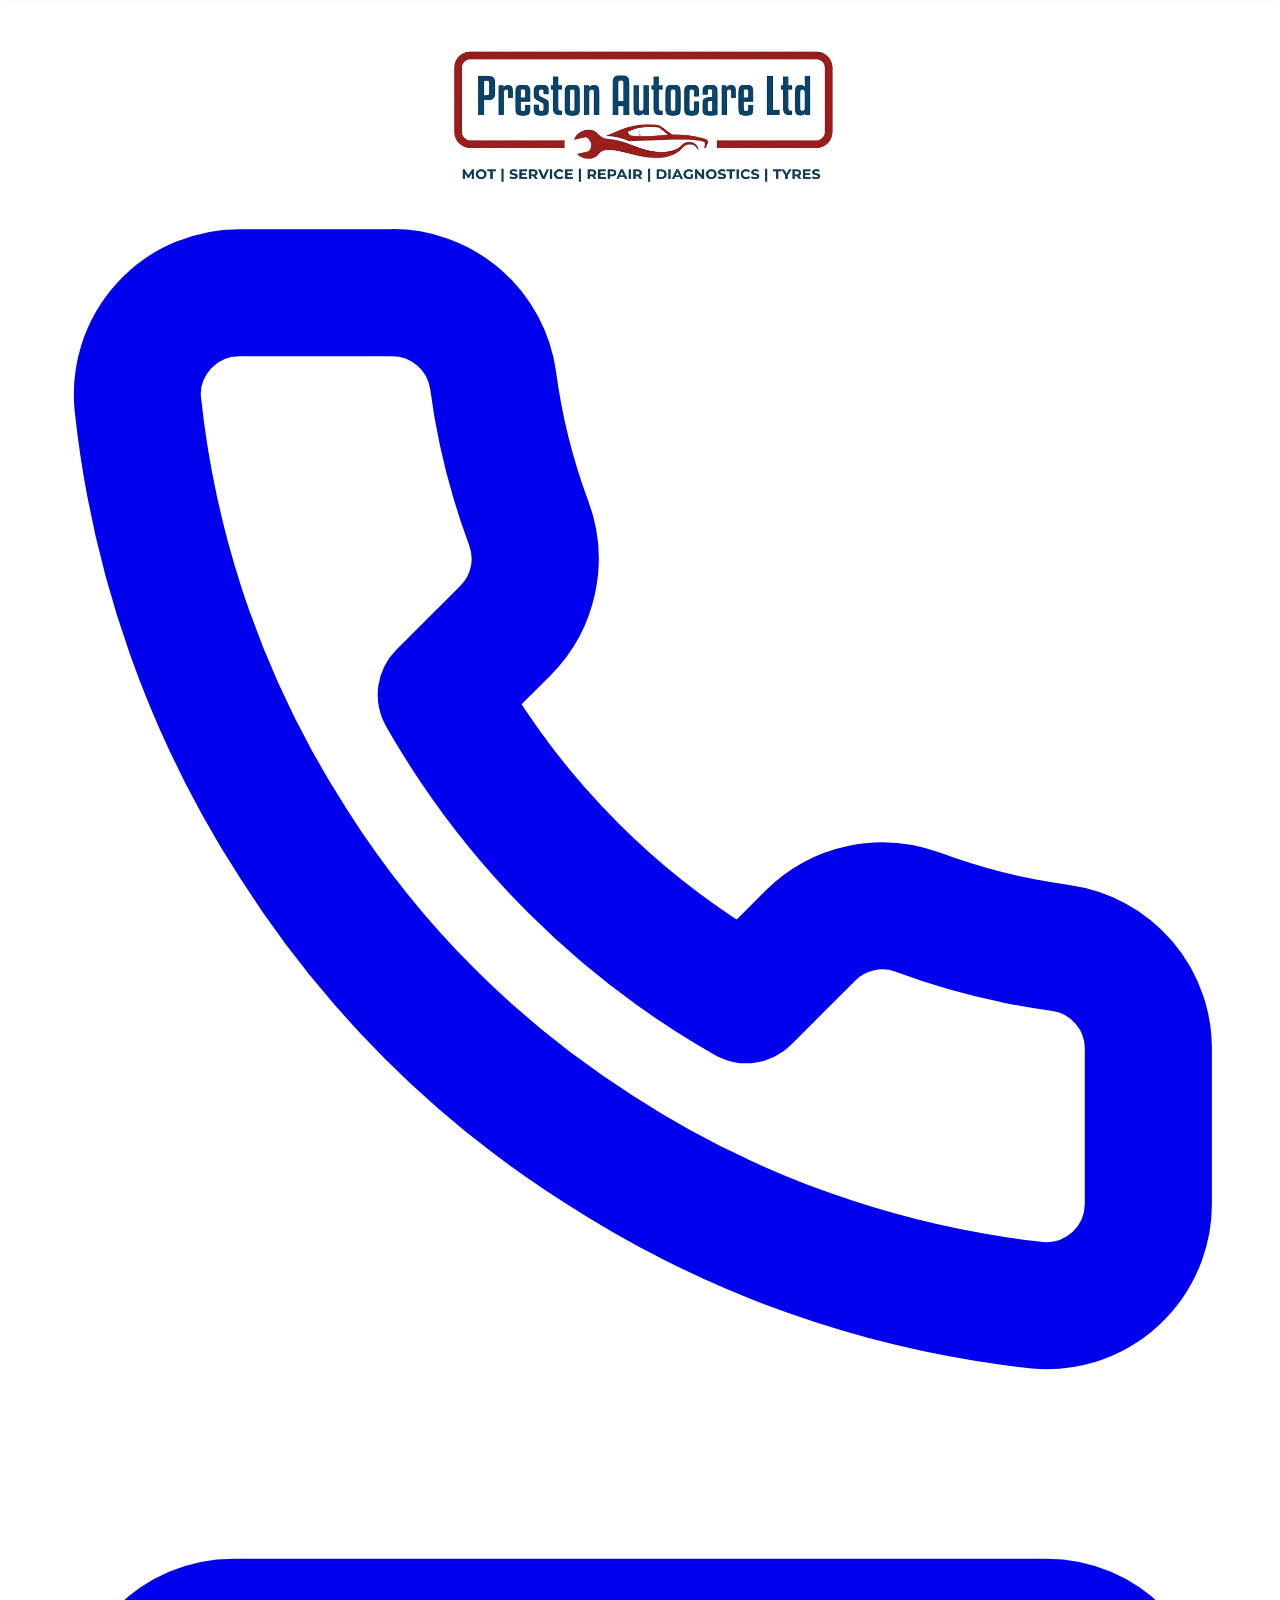
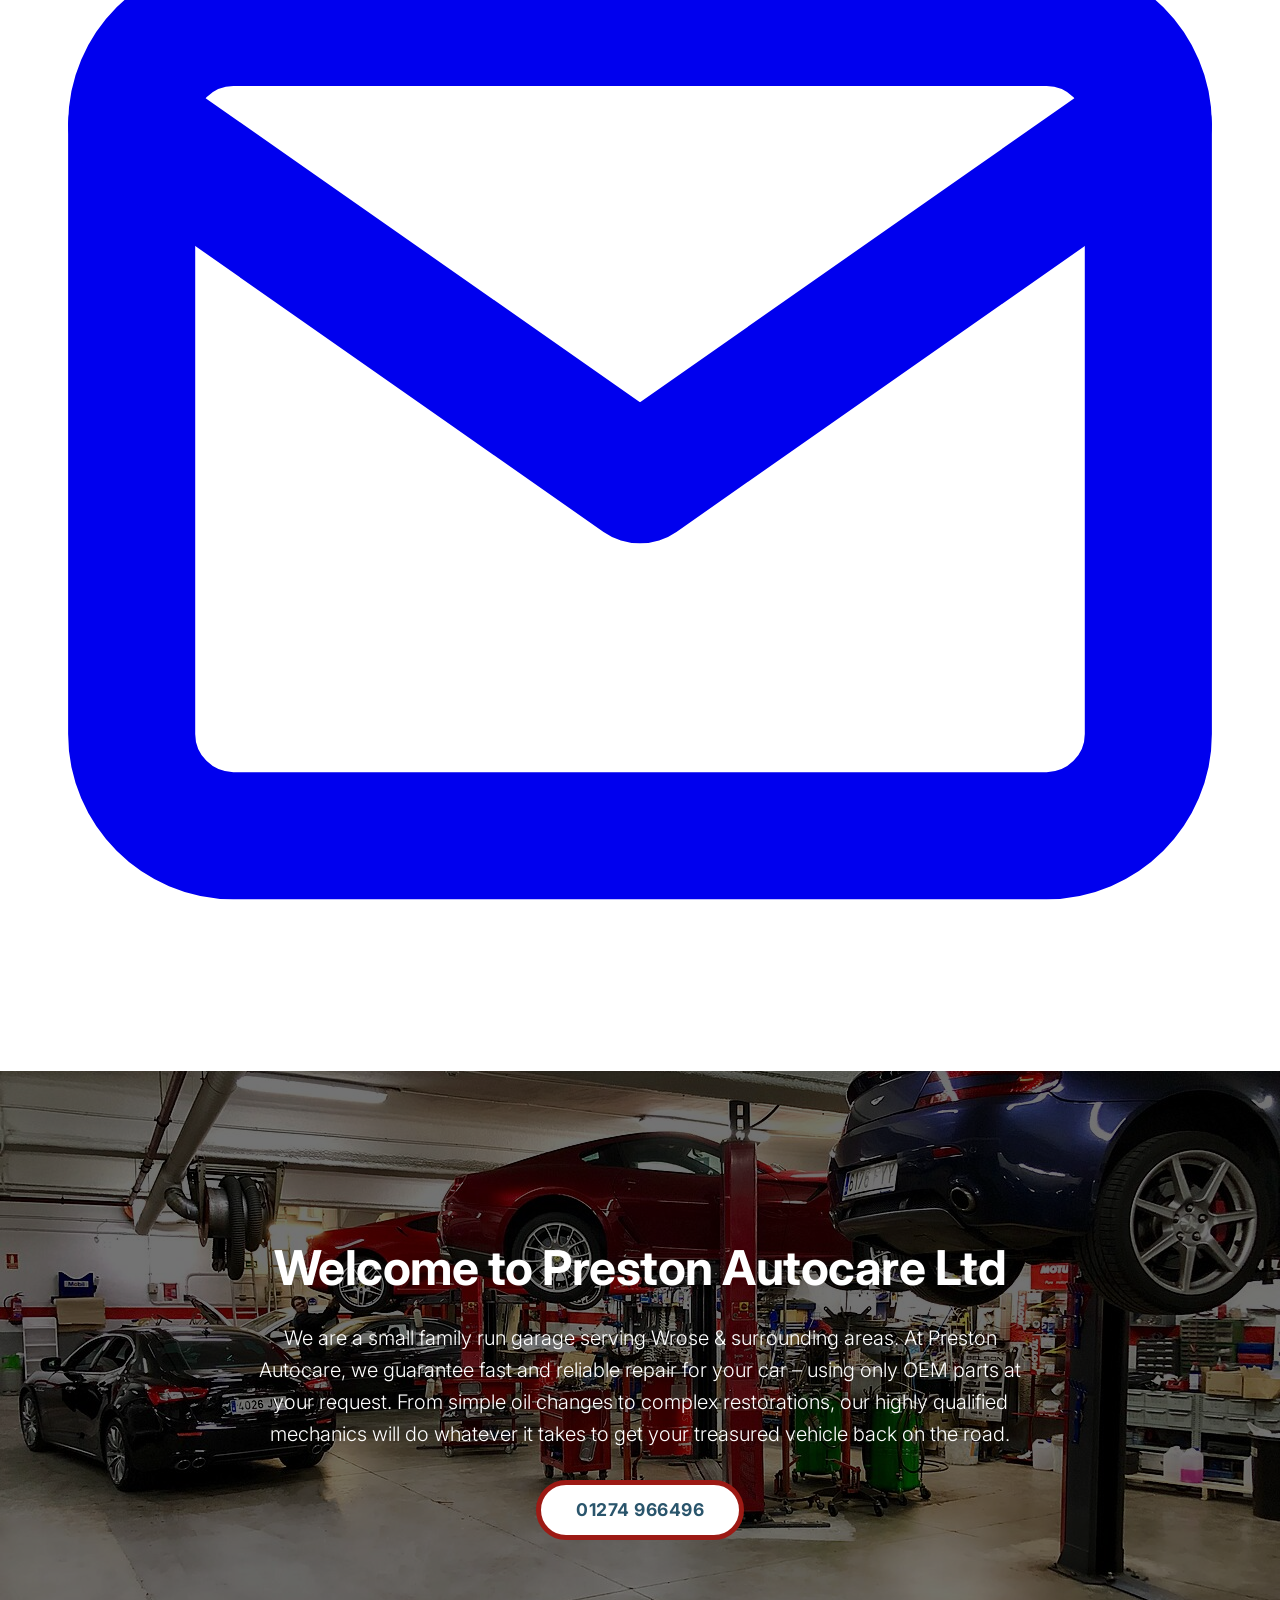
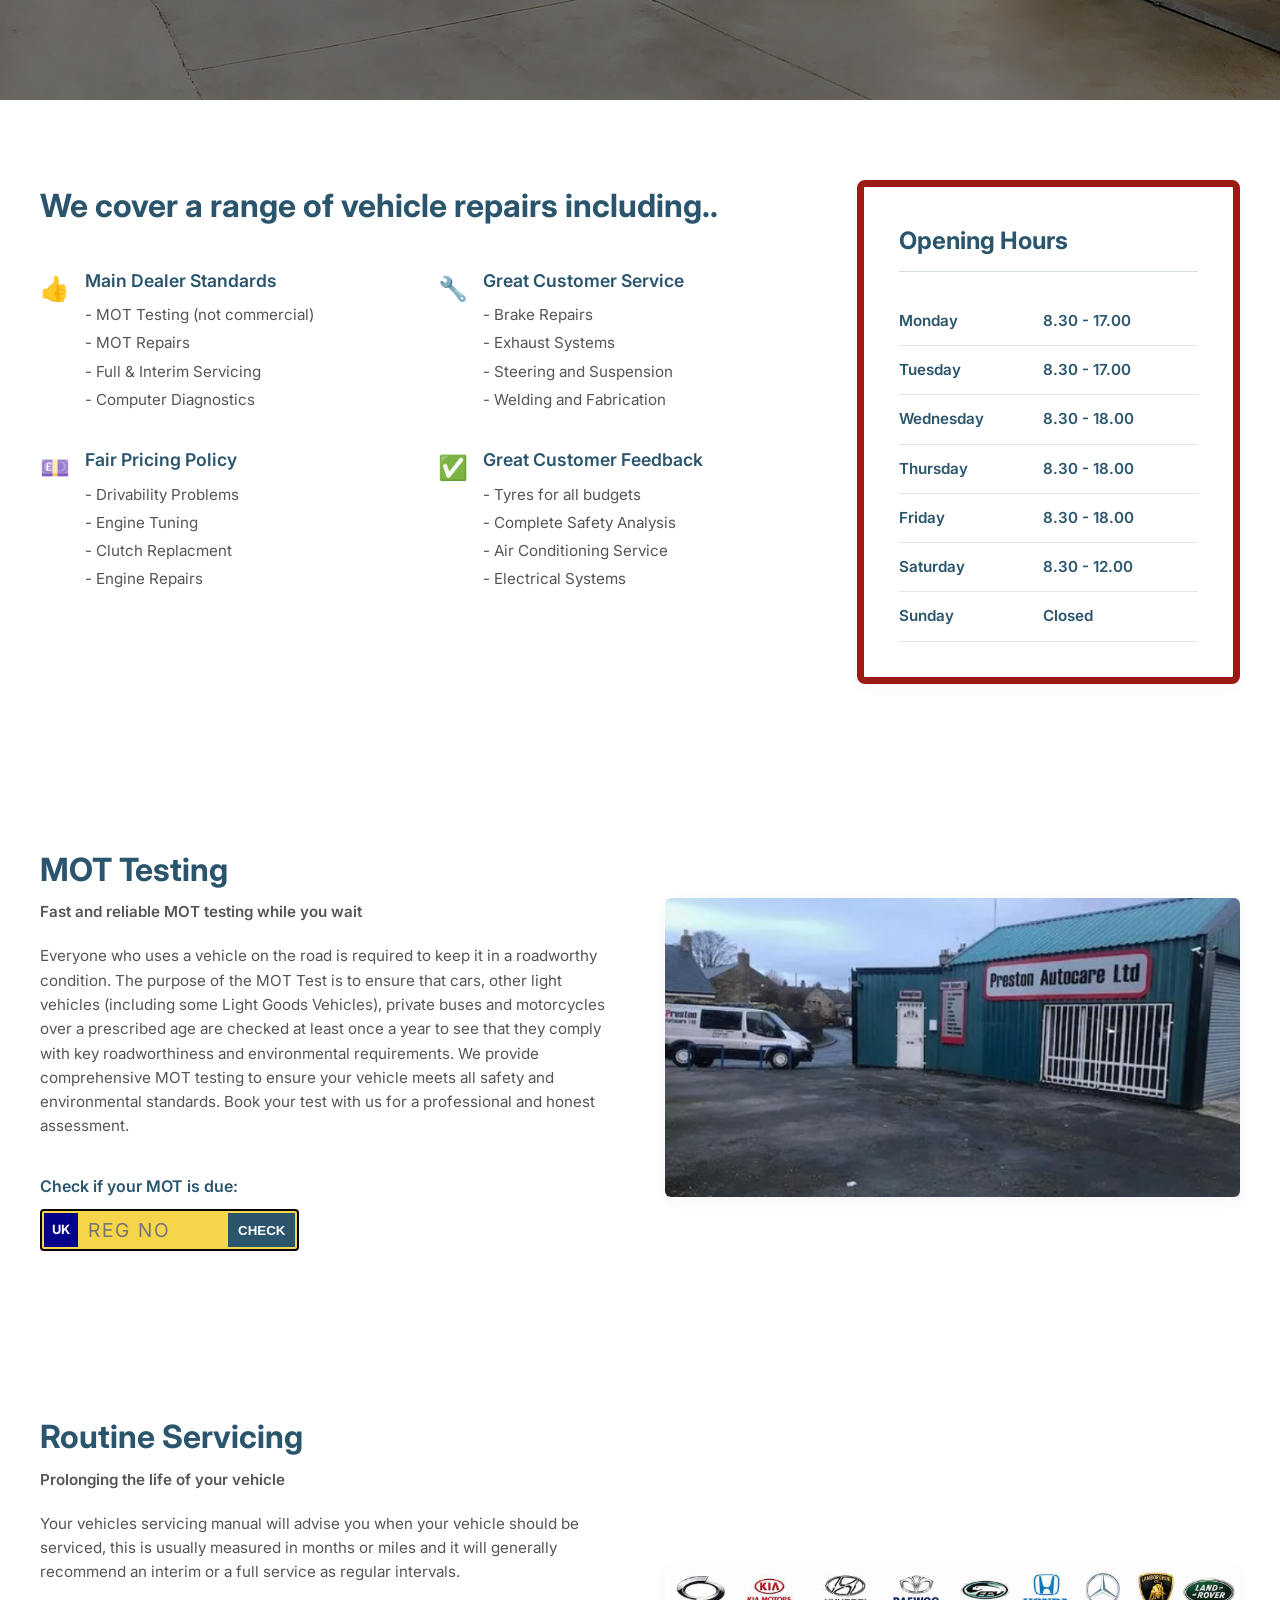
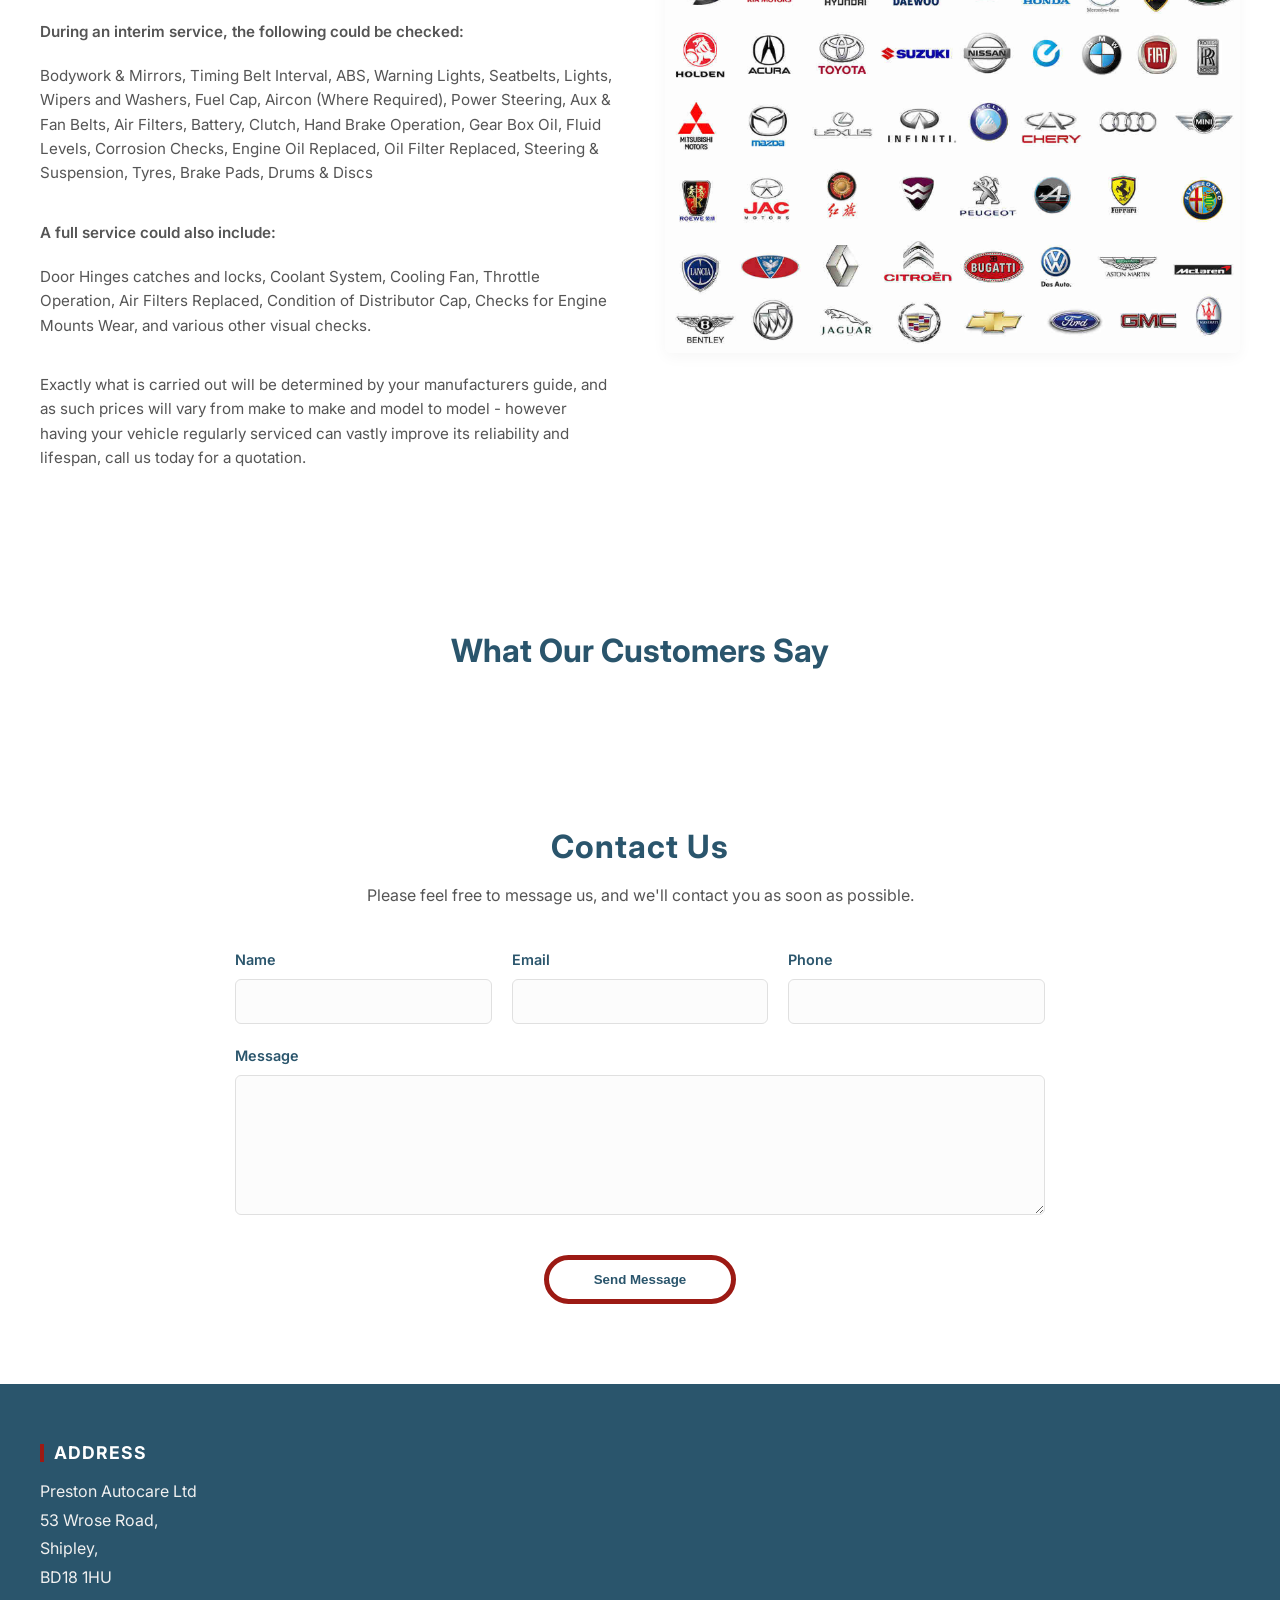
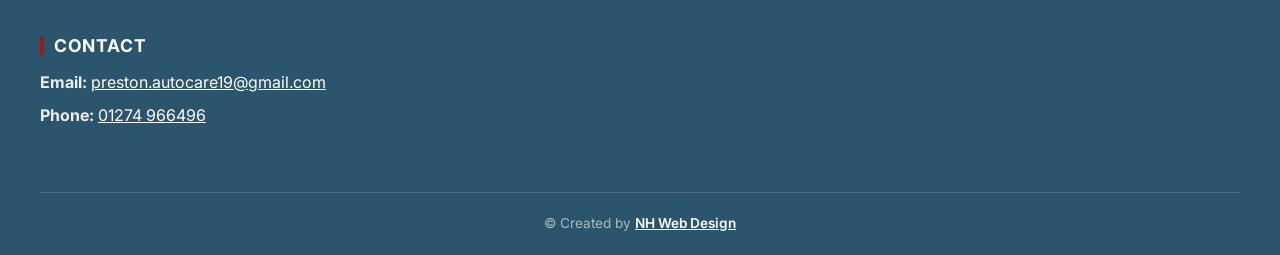
==== index.html @ 9fed7ce9 "Update index.html" ====
<!DOCTYPE html>
<html lang="en">
<head>
    <meta charset="UTF-8">
    <meta name="viewport" content="width=device-width, initial-scale=1.0">
    <title>Preston Autocare Ltd</title>
    <link rel="stylesheet" href="css/style.css">
    <!-- Google Fonts for elegant typography -->
    <link rel="preconnect" href="https://fonts.googleapis.com">
    <link rel="preconnect" href="https://fonts.gstatic.com" crossorigin>
    <link href="https://fonts.googleapis.com/css2?family=Inter:wght@300;400;600;700&display=swap" rel="stylesheet">
    <link rel="icon" type="image/png" href="images/favicon.png">
    <script src="https://challenges.cloudflare.com/turnstile/v0/api.js" async defer></script>
</head>
<body>

    <header class="site-header">
        <div class="header-container">
            <div class="logo">
                <img src="images/logo.png" alt="Preston Autocare">
            </div>
        </div>
        <div class="header-contact-boxes">
    <a href="tel:01274966496" class="contact-box" title="Call Preston Autocare">
        <svg viewBox="0 0 24 24" fill="none" stroke="currentColor" stroke-width="2.5" stroke-linecap="round" stroke-linejoin="round">
            <path d="M22 16.92v3a2 2 0 0 1-2.18 2 19.79 19.79 0 0 1-8.63-3.07 19.5 19.5 0 0 1-6-6 19.79 19.79 0 0 1-3.07-8.67A2 2 0 0 1 4.11 2h3a2 2 0 0 1 2 1.72 12.84 12.84 0 0 0 .7 2.81 2 2 0 0 1-.45 2.11L8.09 9.91a16 16 0 0 0 6 6l1.27-1.27a2 2 0 0 1 2.11-.45 12.84 12.84 0 0 0 2.81.7A2 2 0 0 1 22 16.92z"/>
        </svg>
    </a>

    <a href="mailto:preston.autocare19@gmail.com" class="contact-box" title="Email Preston Autocare">
        <svg viewBox="0 0 24 24" fill="none" stroke="currentColor" stroke-width="2.5" stroke-linecap="round" stroke-linejoin="round">
            <path d="M4 4h16c1.1 0 2 .9 2 2v12c0 1.1-.9 2-2 2H4c-1.1 0-2-.9-2-2V6c0-1.1.9-2 2-2z"/>
            <polyline points="22,6 12,13 2,6"/>
        </svg>
    </a>
</div>
    </header>

    <!-- Hero Section -->
    <section class="hero">
        <div class="hero-overlay"></div>
        <div class="hero-content">
            <h1>Welcome to Preston Autocare Ltd</h1>
            <p class="hero-subtext">We are a small family run garage serving Wrose & surrounding areas.
At Preston Autocare, we guarantee fast and reliable repair for your car – using only OEM parts at your request. From simple oil changes to complex restorations, our highly qualified mechanics will do whatever it takes to get your treasured vehicle back on the road.</p>
            <a href="tel:01274966496" class="btn-primary hero-phone-btn">
            <span class="phone-icon-red">📞</span> 01274 966496
        </a>
        </div>
    </section>

    <!-- Features & Opening Hours Section -->
    <section class="info-section">
        <div class="info-container">
            <div class="services-overview">
                <h2>We cover a range of vehicle repairs including..</h2>
                <br>
                <div class="services-grid">
                    <div class="service-item">
                        <div class="service-icon">👍</div>
                        <div class="service-text">
                            <h3>Main Dealer Standards</h3>
                            <ul>
                                <li>- MOT Testing (not commercial)</li>
                                <li>- MOT Repairs</li>
                                <li>- Full & Interim Servicing</li>
                                <li>- Computer Diagnostics</li> 
                            </ul>
                        </div>
                    </div>
                    <div class="service-item">
                        <div class="service-icon">🔧</div>
                        <div class="service-text">
                            <h3>Great Customer Service</h3>
                            <ul>
                                <li>- Brake Repairs</li>
                                <li>- Exhaust Systems</li>
                                <li>- Steering and Suspension</li>
                                <li>- Welding and Fabrication</li>
                            </ul>
                        </div>
                    </div>
                    <div class="service-item">
                        <div class="service-icon">💷</div>
                        <div class="service-text">
                            <h3>Fair Pricing Policy</h3>
                            <ul>
                                <li>- Drivability Problems</li>
                                <li>- Engine Tuning</li>
                                <li>- Clutch Replacment</li>
                                <li>- Engine Repairs</li>
                            </ul>
                        </div>
                    </div>
                    <div class="service-item">
                        <div class="service-icon">✅</div>
                        <div class="service-text">
                            <h3>Great Customer Feedback</h3>
                            <ul>
                                <li>- Tyres for all budgets</li>
                                <li>- Complete Safety Analysis</li>
                                <li>- Air Conditioning Service</li>
                                <li>- Electrical Systems</li>
                            </ul>
                        </div>
                    </div>
                </div>
            </div>

            <!-- Opening Hours -->
            <div class="hours-box">
                <h3>Opening Hours</h3>
                <table class="hours-table">
                    <tr><td>Monday</td><td class="text-right">8.30 - 17.00</td></tr>
                    <tr><td>Tuesday</td><td class="text-right">8.30 - 17.00</td></tr>
                    <tr><td>Wednesday</td><td class="text-right">8.30 - 18.00</td></tr>
                    <tr><td>Thursday</td><td class="text-right">8.30 - 18.00</td></tr>
                    <tr><td>Friday</td><td class="text-right">8.30 - 18.00</td></tr>
                    <tr><td>Saturday</td><td class="text-right">8.30 - 12.00</td></tr>
                    <tr><td>Sunday</td><td class="text-right">Closed</td></tr>
                </table>
            </div>
        </div>
    </section>

    <!-- MOT Section -->
    <section class="mot-section">
        <div class="mot-container">
            <div class="text-blocks">
                <div class="block">
                    <h2>MOT Testing</h2>
                    <p class="sub-headline">Fast and reliable MOT testing while you wait</p>
                    <p>Everyone who uses a vehicle on the road is required to keep it in a roadworthy condition. The purpose of the MOT Test is to ensure that cars, other light vehicles (including some Light Goods Vehicles), private buses and motorcycles over a prescribed age are checked at least once a year to see that they comply with key roadworthiness and environmental requirements. We provide comprehensive MOT testing to ensure your vehicle meets all safety and environmental standards. Book your test with us for a professional and honest assessment.</p>
                </div>
                
                <div class="mot-checker-container">
                    <label for="reg-input">Check if your MOT is due:</label>
                    <form id="mot-form" onsubmit="redirectToMOT(event)">
                        <div class="number-plate">
                            <div class="plate-blue-strip">UK</div>
                            <input type="text" id="reg-input" placeholder="REG NO" required maxlength="8">
                            <button type="submit">CHECK</button>
                        </div>
                    </form>
                </div>
            </div>

            <div class="single-image-showcase">
                <img src="images/garage.png" alt="Preston Autocare garage">
            </div>
        </div>
    </section>

    <!-- Servicing Section -->
    <section class="servicing-section">
        <div class="servicing-container">
            <div class="text-blocks">
                <div class="block">
                    <h2>Routine Servicing</h2>
                    <p class="sub-headline">Prolonging the life of your vehicle</p>
                    <p>Your vehicles servicing manual will advise you when your vehicle should be serviced, this is usually measured in months or miles and it will generally recommend an interim or a full service as regular intervals.</p>
                </div>
                
                <div class="block">
                    <p class="sub-headline">During an interim service, the following could be checked:</p>
                    <p>Bodywork & Mirrors, Timing Belt Interval, ABS, Warning Lights, Seatbelts, Lights, Wipers and Washers, Fuel Cap, Aircon (Where Required), Power Steering, Aux & Fan Belts, Air Filters, Battery, Clutch, Hand Brake Operation, Gear Box Oil, Fluid Levels, Corrosion Checks, Engine Oil Replaced, Oil Filter Replaced, Steering & Suspension, Tyres, Brake Pads, Drums & Discs</p>
                </div>

                <div class="block">
                    <p class="sub-headline">A full service could also include:</p>
                    <p>Door Hinges catches and locks, Coolant System, Cooling Fan, Throttle Operation, Air Filters Replaced, Condition of Distributor Cap, Checks for Engine Mounts Wear, and various other visual checks.</p>
                </div>

                <div class="block">
                    <p>Exactly what is carried out will be determined by your manufacturers guide, and as such prices will vary from make to make and model to model - however having your vehicle regularly serviced can vastly improve its reliability and lifespan, call us today for a quotation.</p>
                </div>
            </div>
            
            <div class="single-image-showcase">
                <img src="images/cars.png" alt="Car makes">
            </div>
        </div>
    </section>

    <!-- Reviews Section -->
<section id="reviews" class="reviews-section" style="padding: 40px 20px; text-align: center;">
        <h2>What Our Customers Say</h2>
        <script src="https://elfsightcdn.com/platform.js" async></script>
        <div class="elfsight-app-08f56f54-3ddc-4a04-b96a-5ed05c0e384d" data-elfsight-app-lazy></div>
    </section>
    
    <!-- Contact Form Section -->
    <section id="contact" class="contact-section">
        <h2>Contact Us</h2>
        <p>Please feel free to message us, and we'll contact you as soon as possible.</p>
        
        <form class="contact-form" action="https://formspree.io/f/mwvjkolw" method="POST">
            <div class="form-row">
                <div class="input-group">
                    <label for="name">Name</label>
                    <input type="text" id="name" name="name" required>
                </div>
                <div class="input-group">
                    <label for="email">Email</label>
                    <input type="email" id="email" name="email" required>
                </div>
                <div class="input-group">
                    <label for="phone">Phone</label>
                    <input type="tel" id="phone" name="phone">
                </div>
            </div>
            <div class="form-row large-row">
                <div class="input-group full-width">
                    <label for="message">Message</label>
                    <textarea id="message" name="message" rows="6" required></textarea>
                </div>
            </div>

            <div class="cf-turnstile" data-sitekey="0x4AAAAAADeX585-1G8GepCL" style="margin-bottom: 20px; display: flex; justify-content: center;"></div>

            <button type="submit" class="btn-submit">Send Message</button>
        </form>
    </section>

    <!-- Footer & Map Section -->
    <footer class="site-footer">
        <div class="footer-container">
            <div class="footer-info">
                <h3>Address</h3>
                <address>
                    Preston Autocare Ltd<br>
                    53 Wrose Road,<br>
                    Shipley,<br>
                    BD18 1HU
                </address>

                <h3>Contact</h3>
                <p><strong>Email:</strong> <a href="mailto:preston.autocare19@gmail.com">preston.autocare19@gmail.com</a></p>
                <p><strong>Phone:</strong> <a href="tel:01274966496">01274 966496</a></p>
            </div>
            
            <div class="footer-map">
                <iframe src="https://www.google.com/maps/embed?pb=!1m18!1m12!1m3!1d2354.7773077687752!2d-1.7614621230088934!3d53.82903743849754!2m3!1f0!2f0!3f0!3m2!1i1024!2i768!4f13.1!3m3!1m2!1s0x487be3f46eeab083%3A0xdb24892dcdbbcc7c!2spreston%20autocare%20ltd!5e0!3m2!1sen!2suk!4v1780491046645!5m2!1sen!2suk" width="100%" height="300" style="border:0;" allowfullscreen="" loading="lazy" referrerpolicy="no-referrer-when-downgrade"></iframe>
            </div>
        </div>
        <div class="footer-bottom">
        <p>&copy; Created by <a href="https://www.nhwebdesign.co.uk/" target="_blank" rel="noopener">NH Web Design</a></p>
        </div>
    </footer>
    <script>
    function redirectToMOT(event) {
        event.preventDefault();
        var reg = document.getElementById('reg-input').value.replace(/\s+/g, '').toLowerCase();
        var url = 'https://www.check-mot.service.gov.uk/results?registration=' + encodeURIComponent(reg) + '&checkRecalls=true';
        window.open(url, '_blank');
    }
    </script>
</body>
</html>
---- css/style.css ----
/* --- Global Resets & Variables --- */
:root {
    --primary-color: #2A556C; /* Replaced orange with custom tone */
    --text-dark: #2A556C;
    --text-muted: #555555;
    --bg-light: #f9f9f9;
    --font-stack: 'Inter', sans-serif;
}

* {
    box-sizing: border-box;
    margin: 0;
    padding: 0;
}

html {
    scroll-behavior: smooth;
}

body {
    font-family: var(--font-stack);
    color: var(--text-dark);
    line-height: 1.6;
    background-color: #ffffff;
}

/* --- Header --- */
.site-header {
    background: #ffffff;
    padding: 25px 30px;
    box-shadow: 0 2px 10px rgba(0,0,0,0.05);
    position: sticky;
    top: 1px;
    z-index: 1000;
}

.header-container {
    max-width: 1200px;
    margin: 0 auto;
    display: flex;
    flex-direction: column;  /* Stack items vertically */
    align-items: center;      /* Center the items horizontally */
    gap: 0;                   
}

.logo img {
    height: 165px;            /* Scaled 3x larger from the original 55px */
    width: auto;
    display: block;
    margin: 0 auto;           
}

.phone-btn {
    background-color: #333333;
    color: #ffffff;
    text-decoration: none;
    padding: 10px 22px;
    border-radius: 25px;
    font-weight: 600;
    font-size: 0.95rem;
    transition: background 0.3s ease;
}

.phone-btn:hover {
    background-color: var(--primary-color);
}

/* --- Hero Section --- */
.hero {
    position: relative;
    background: url('../images/background.png') no-repeat center center/cover;
    height: 70vh;
    min-height: 450px;
    display: flex;
    align-items: center;
    justify-content: center;
    color: #ffffff;
    text-align: center;
    padding: 20px;
}

.hero-overlay {
    position: absolute;
    top: 0;
    left: 0;
    width: 100%;
    height: 100%;
    background: rgba(0, 0, 0, 0.55);
}

.hero-content {
    position: relative;
    z-index: 1;
    max-width: 800px;
}

.hero-content h1 {
    font-size: 3rem;
    font-weight: 700;
    margin-bottom: 15px;
    letter-spacing: -0.5px;
}

.hero-subtext {
    font-size: 1.25rem;
    margin-bottom: 30px;
    font-weight: 300;
}

.btn-primary {
    background-color: var(--primary-color);
    color: #ffffff;
    text-decoration: none;
    padding: 14px 35px;
    font-weight: 600;
    border-radius: 30px;
    display: inline-block;
    transition: transform 0.2s ease, background 0.3s ease;
}

.btn-primary:hover {
    transform: translateY(-2px);
    filter: brightness(1.1);
}

/* --- Hero Phone Button Styles --- */
.btn-primary.hero-phone-btn {
    background-color: #ffffff;       
    color: var(--primary-color);     
    border: 5px solid #9C1A14;       
    padding: 11px 35px;              
    font-size: 1.1rem;               
    font-weight: 700;                
    letter-spacing: 0.5px;
    display: inline-flex;
    align-items: center;
    justify-content: center;         /* 👈 CHANGED: Keeps text perfectly centered now that icon is gone */
    transition: all 0.3s ease;       
}

.btn-primary.hero-phone-btn:hover {
    background-color: #9C1A14;       
    color: #ffffff;                  
    transform: translateY(-2px);     
}

.phone-icon-red {
    display: none;                   /* 👈 CHANGED: Removes the phone icon from view entirely */
}

/* --- Info & Opening Hours Section --- */
.info-section {
    padding: 80px 20px;
    background-color: #ffffff;
}

.info-container {
    max-width: 1200px;
    margin: 0 auto;
    display: grid;
    grid-template-columns: 2fr 1fr;
    gap: 50px;
}

.services-overview h2 {
    font-size: 2rem;
    margin-bottom: 10px;
}

.section-desc {
    color: var(--text-muted);
    margin-bottom: 40px;
}

.services-grid {
    display: grid;
    grid-template-columns: 1fr 1fr;
    gap: 30px;
}

.service-item {
    display: flex;
    gap: 15px;
}

.service-icon {
    font-size: 1.5rem;
    color: var(--primary-color);
    margin-top: 3px;
}

.service-text h3 {
    font-size: 1.1rem;
    margin-bottom: 8px;
    font-weight: 600;
}

.service-text ul {
    list-style: none;
    color: var(--text-muted);
    font-size: 0.95rem;
}

.service-text li {
    margin-bottom: 4px;
}

/* --- Hours Box Customizations --- */
.hours-box {
    background-color: #ffffff;      
    color: var(--primary-color);    
    border: 7px solid #9C1A14;      
    padding: 35px;
    border-radius: 8px;
    height: fit-content;
    box-shadow: 0 4px 12px rgba(0,0,0,0.03); 
    font-weight: 600; 
}

.hours-box h3 {
    font-size: 1.5rem;
    margin-bottom: 25px;
    border-bottom: 1px solid rgba(42, 85, 108, 0.2); 
    padding-bottom: 10px;
    color: var(--primary-color);    
}

.hours-table {
    width: 100%;
    border-collapse: collapse;
}

.hours-table td {
    padding: 12px 0;
    border-bottom: 1px solid rgba(42, 85, 108, 0.15); 
    font-size: 0.95rem;
}

/* --- MOT Section --- */
.mot-section {
    padding: 80px 20px;
    background-color: #ffffff;
}

.mot-section h2 {
    font-size: 2rem;
    font-weight: 700;
    margin-bottom: 5px;
    color: var(--text-dark);
}

.mot-container {
    max-width: 1200px;
    margin: 0 auto;
    display: grid;
    grid-template-columns: 1fr 1fr;
    gap: 50px;
    align-items: center;
}

/* --- Gallery & Values Section --- */
.gallery-text-section {
    padding: 80px 20px;
    background-color: #ffffff; 
}

.gallery-text-container {
    max-width: 1200px;
    margin: 0 auto;
    display: grid;
    grid-template-columns: 1fr 1fr;
    gap: 50px;
    align-items: center;
}

.text-blocks .block {
    margin-bottom: 35px;
}

.text-blocks h3 {
    font-size: 1.2rem;
    margin-bottom: 10px;
    font-weight: 600;
}

.text-blocks p {
    color: var(--text-muted);
    font-size: 0.95rem;
}

/* --- Routine Servicing Section --- */
.servicing-section {
    padding: 80px 20px;
    background-color: #ffffff; 
}

.servicing-container {
    max-width: 1200px;
    margin: 0 auto;
    display: grid;
    grid-template-columns: 1fr 1fr;
    gap: 50px;
    align-items: center;
}

.servicing-section h2 {
    font-size: 2rem;
    font-weight: 700;
    margin-bottom: 5px;
    color: var(--text-dark);
}

.sub-headline {
    font-size: 1.2rem;
    font-weight: 600;
    color: var(--primary-color); 
    margin-bottom: 20px;
}

.single-image-showcase img {
    width: 100%;
    height: auto;
    object-fit: cover;
    border-radius: 6px; 
    display: block;
    box-shadow: 0 4px 15px rgba(0,0,0,0.04); 
}

/* --- Reviews Section Title --- */
.reviews-section h2 {
    color: var(--primary-color);    
    font-size: 2rem;                
    margin-bottom: 25px;            
    font-weight: 700;               
}

/* --- Contact Section --- */
.contact-section {
    padding: 80px 20px;
    text-align: center;
    max-width: 850px;
    margin: 0 auto;
}

.contact-section h2 {
    font-size: 2rem;
    margin-bottom: 10px;
    letter-spacing: 1px;
}

.contact-section p {
    color: var(--text-muted);
    margin-bottom: 40px;
}

.contact-form {
    text-align: left;
}

.form-row {
    display: flex;
    gap: 20px;
    margin-bottom: 20px;
}

.input-group {
    flex: 1;
    display: flex;
    flex-direction: column;
}

.input-group label {
    font-size: 0.9rem;
    font-weight: 600;
    margin-bottom: 8px;
}

.input-group input,
.input-group textarea {
    width: 100%;
    padding: 12px;
    border: 1px solid #e0e0e0;
    background-color: #fcfcfc;
    border-radius: 6px;
    font-family: var(--font-stack);
    font-size: 0.95rem;
}

.input-group input:focus,
.input-group textarea:focus {
    outline: none;
    border-color: var(--primary-color);
}

.consent-container {
    margin: 25px 0;
    text-align: center;
}

.checkbox-label {
    font-size: 0.85rem;
    color: var(--text-muted);
}

.checkbox-label a {
    color: var(--primary-color);
    text-decoration: none;
}

.btn-submit {
    display: block;
    width: fit-content;
    margin: 0 auto;
    background-color: #ffffff;       
    color: var(--primary-color);     
    border: 5px solid #9C1A14;       
    padding: 12px 45px;              
    font-weight: 700;                
    border-radius: 25px;             
    cursor: pointer;
    transition: all 0.3s ease;       
}

.btn-submit:hover {
    background-color: #9C1A14;       
    color: #ffffff;                  
}

/* --- MOT Checker Container --- */
.mot-checker-container {
    margin: 20px 0 0 0;
    text-align: left;
    max-width: 400px;
}

.mot-checker-container label {
    display: block;
    margin-bottom: 10px;
    font-weight: 600;
}

.number-plate {
    display: inline-flex;
    background-color: #f7d54b; 
    border: 2px solid #000;
    border-radius: 4px;
    overflow: hidden;
    padding: 2px;
}

.plate-blue-strip {
    background-color: #00008b;
    color: white;
    padding: 5px 8px;
    font-weight: bold;
    font-size: 0.8rem;
    display: flex;
    align-items: center;
}

.number-plate input {
    border: none;
    background: transparent;
    padding: 5px 10px;
    font-size: 1.2rem;
    text-transform: uppercase;
    font-family: var(--font-stack); 
    letter-spacing: 2px;
    width: 150px;
    outline: none;
}

.number-plate button {
    background-color: var(--primary-color);
    color: white;
    border: none;
    padding: 0 10px;
    cursor: pointer;
    font-weight: bold;
}

/* --- Footer --- */
.site-footer {
    background-color: var(--primary-color); 
    color: #ffffff;
    padding: 60px 20px 20px 20px;
}

.footer-container {
    max-width: 1200px;
    margin: 0 auto;             
    display: grid;
    grid-template-columns: 1fr 1fr; 
    gap: 40px;
    border-bottom: 1px solid rgba(255, 255, 255, 0.15);
    padding-bottom: 40px;
}

.footer-info h3 {
    font-size: 1.1rem;
    text-transform: uppercase;
    letter-spacing: 1px;
    margin-bottom: 15px;
    margin-top: 45px;                 
    color: #ffffff;                   
    border-left: 4px solid #9C1A14;   
    padding-left: 10px;               
    line-height: 1;                   
}

.footer-info h3:first-child {
    margin-top: 0;
}

.footer-info address {
    font-style: normal;
    color: #f0f0f0;             
    line-height: 1.8;
}

.footer-info p {
    color: #f0f0f0;
    margin-bottom: 8px;
}

.footer-info a {
    color: #ffffff;             
    text-decoration: underline;  
}

.footer-info a:hover {
    color: #e0e0e0;
}

.footer-map iframe {
    border-radius: 6px;
}

.footer-bottom {
    text-align: center;
    padding-top: 20px;
    color: rgba(255, 255, 255, 0.6);
    font-size: 0.85rem;
}

.footer-bottom a {
    color: #ffffff;
    text-decoration: underline;      /* 👈 CHANGED: Forces the link to remain underlined */
    font-weight: 600;
    transition: color 0.2s ease;
}

.footer-bottom a:hover {
    color: #ffffff;
    text-decoration: underline;
}

/* --- Responsive Media Queries (Cleanly Combined at the Bottom) --- */
@media (max-width: 992px) {
    .info-container,
    .gallery-text-container,
    .servicing-container,  
    .mot-container,
    .footer-container {
        grid-template-columns: 1fr; 
        gap: 40px;
    }
    
    .hero-content h1 {
        font-size: 2.3rem;
    }
}

@media (max-width: 600px) {
    .header-container {
        flex-direction: column;
        gap: 15px;
    }

    .logo img {
        height: 110px;        
    }
    
    .services-grid {
        grid-template-columns: 1fr;
    }
    
    .form-row {
        flex-direction: column;
        gap: 15px;
    }
    
    .hero-content h1 {
        font-size: 1.8rem;
    }

    .contact-form {
        padding: 20px;          
    }
}
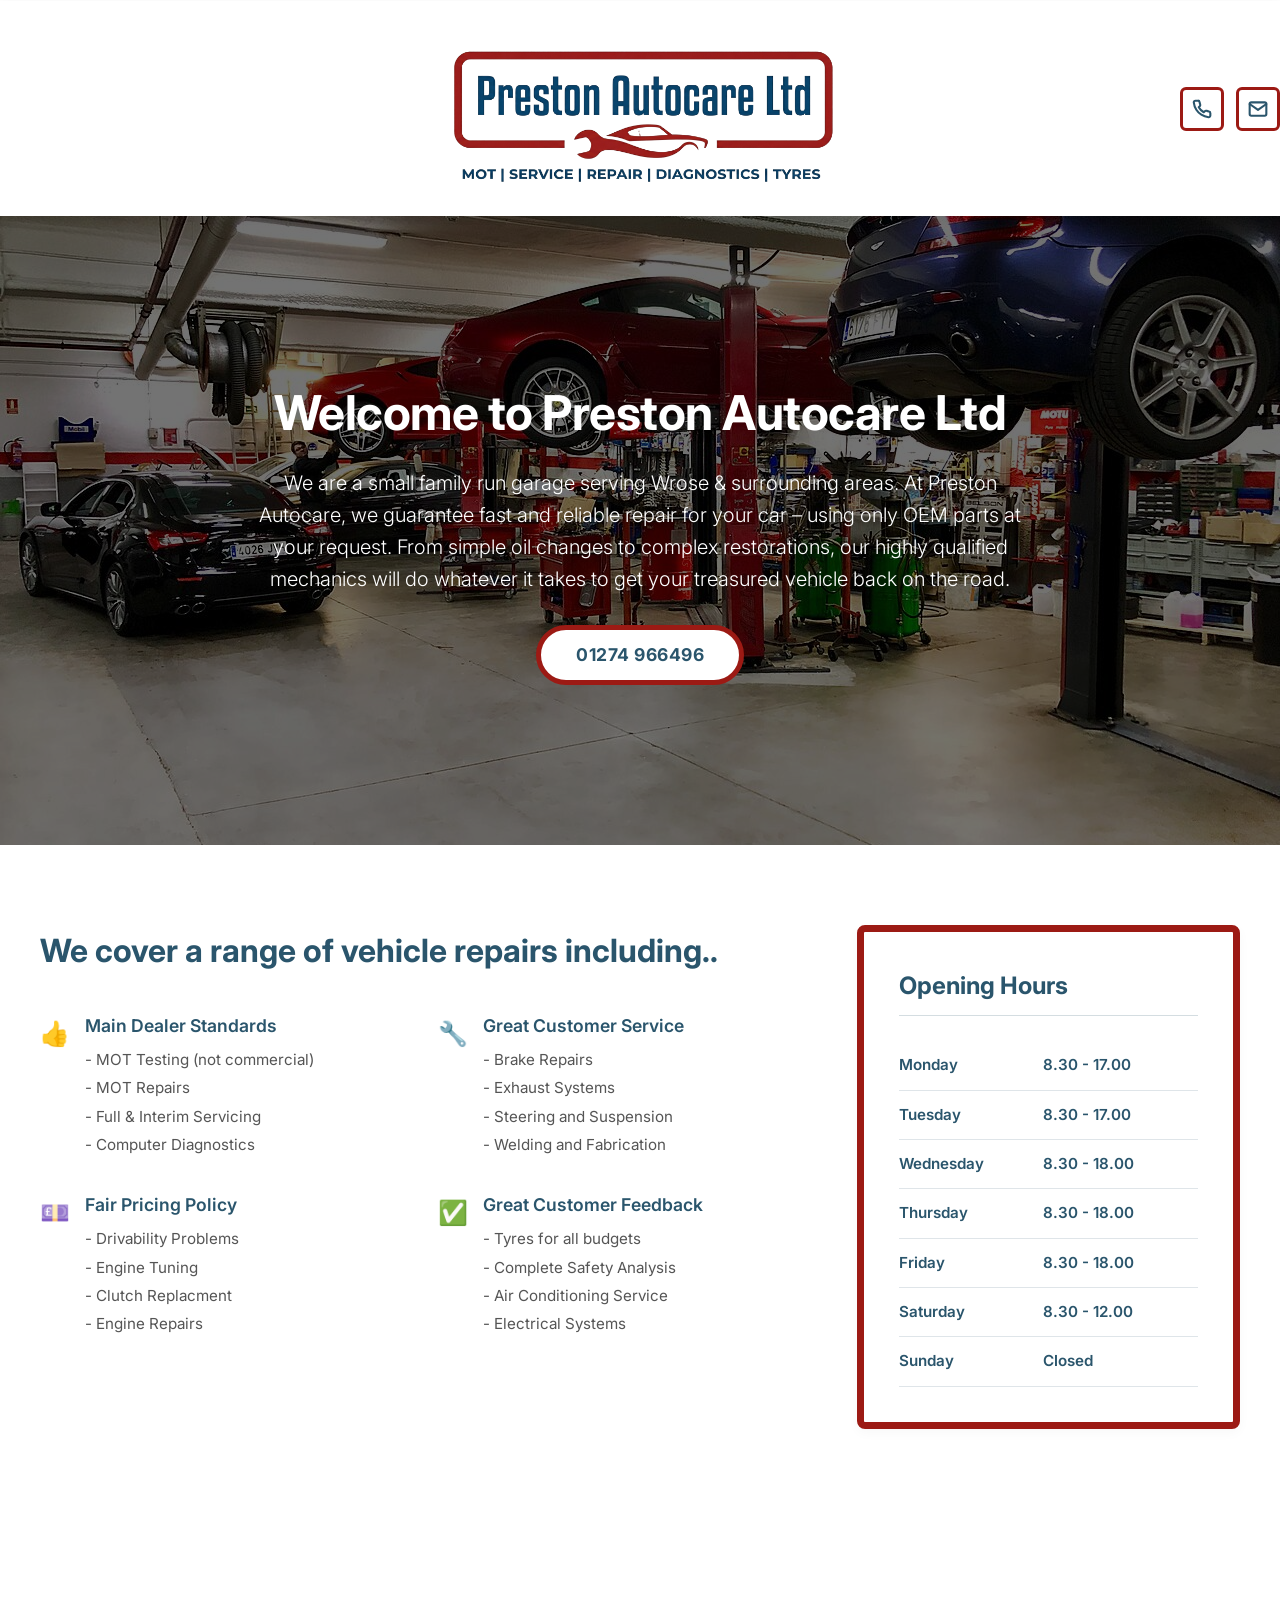
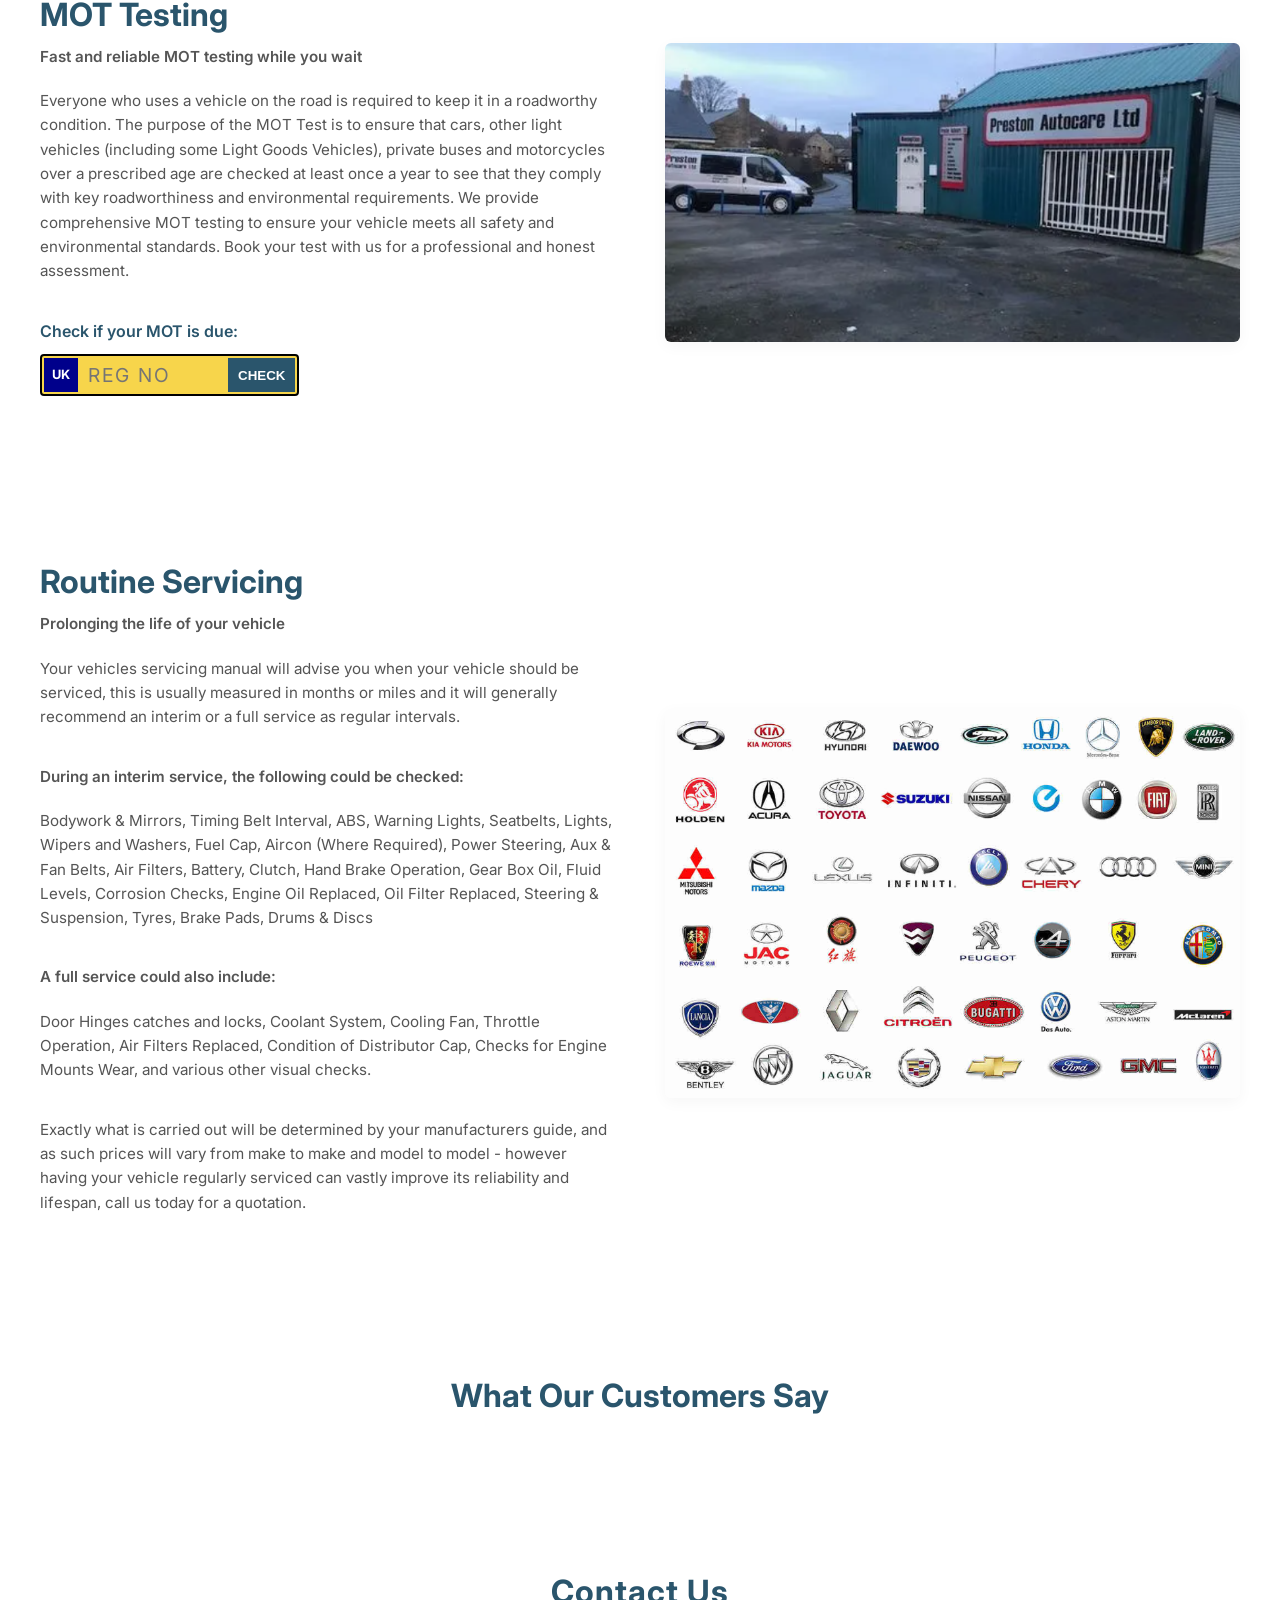
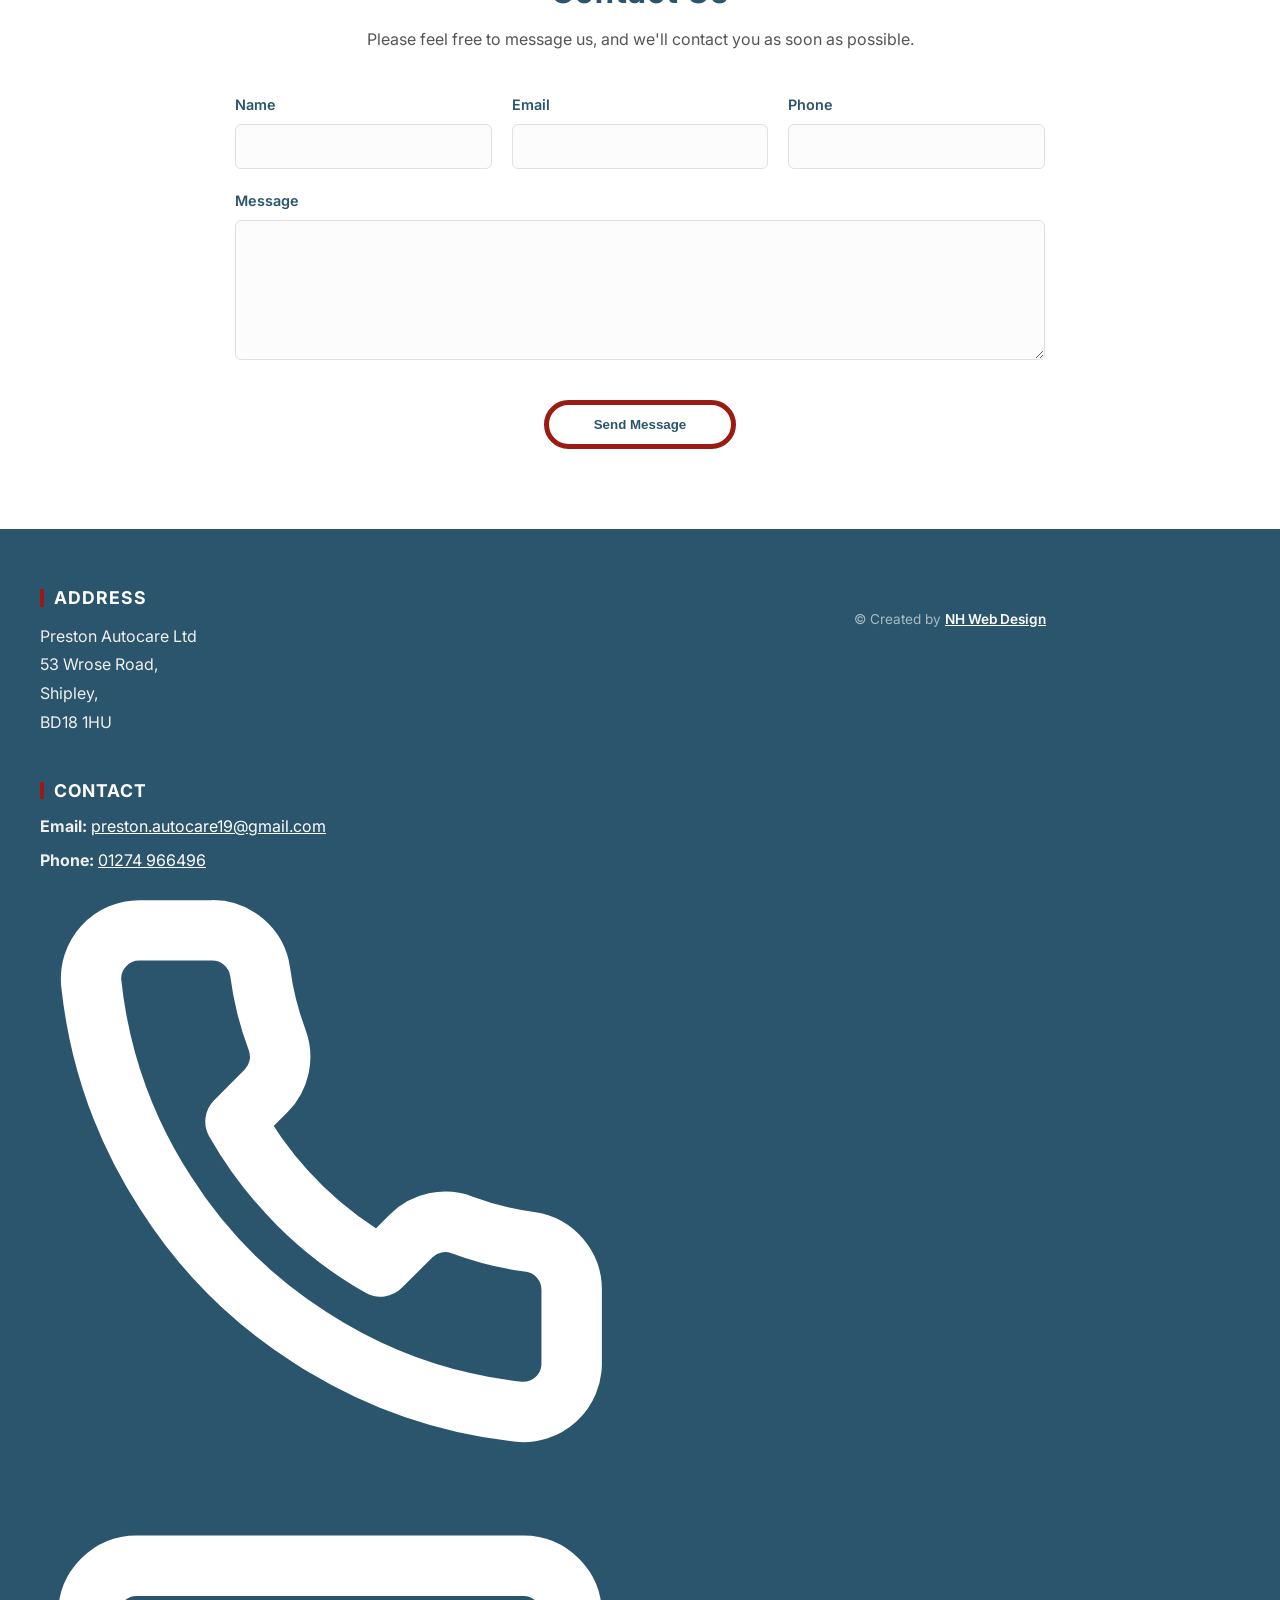
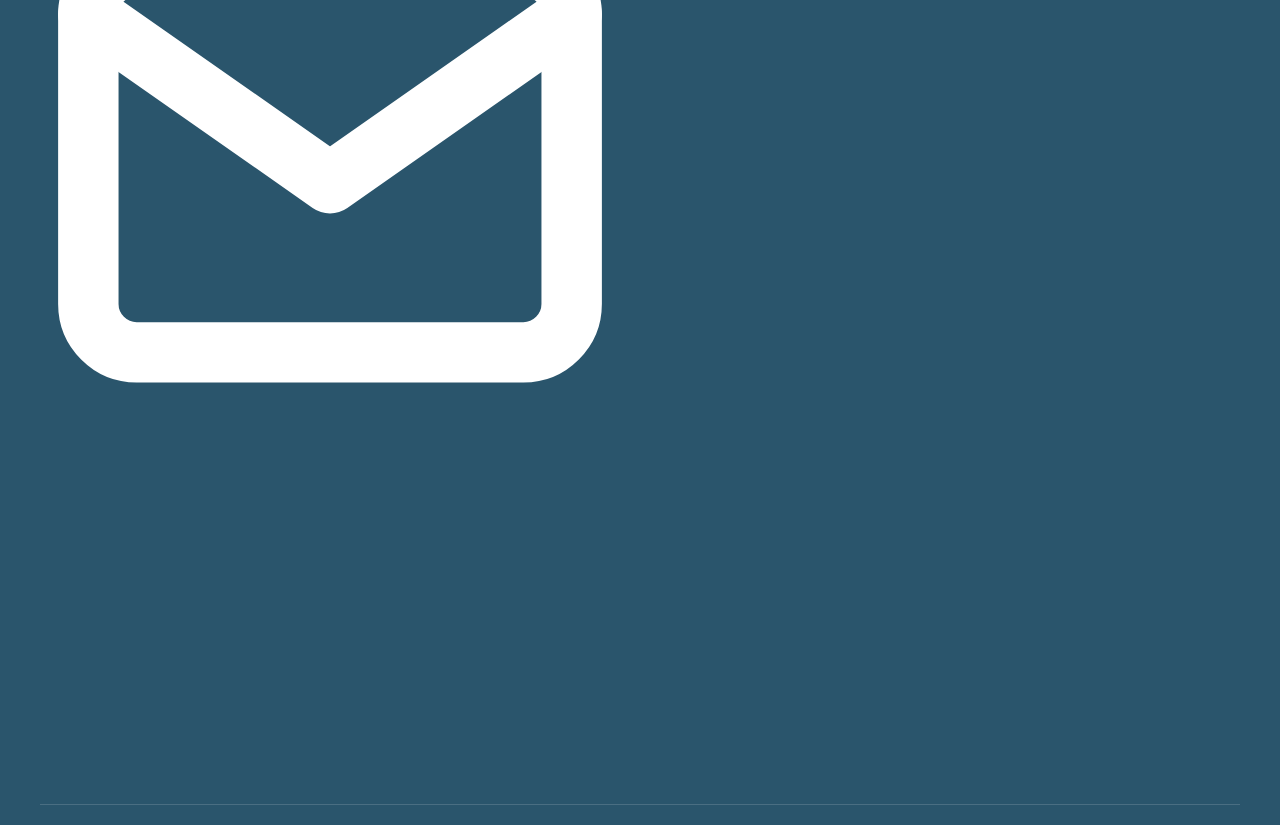
==== commit c1f67a42: "Update index.html" ====
--- a/index.html
+++ b/index.html
@@ -234,10 +234,28 @@
                     BD18 1HU
                 </address>
 
-                <h3>Contact</h3>
-                <p><strong>Email:</strong> <a href="mailto:preston.autocare19@gmail.com">preston.autocare19@gmail.com</a></p>
-                <p><strong>Phone:</strong> <a href="tel:01274966496">01274 966496</a></p>
-            </div>
+<h3>Contact</h3>
+<div class="footer-contact-container">
+    <div class="footer-contact-text">
+        <p><strong>Email:</strong> <a href="mailto:preston.autocare19@gmail.com">preston.autocare19@gmail.com</a></p>
+        <p><strong>Phone:</strong> <a href="tel:01274966496">01274 966496</a></p>
+    </div>
+
+    <div class="footer-contact-boxes">
+        <a href="tel:01274966496" class="footer-box" title="Call Preston Autocare">
+            <svg viewBox="0 0 24 24" fill="none" stroke="currentColor" stroke-width="2.5" stroke-linecap="round" stroke-linejoin="round">
+                <path d="M22 16.92v3a2 2 0 0 1-2.18 2 19.79 19.79 0 0 1-8.63-3.07 19.5 19.5 0 0 1-6-6 19.79 19.79 0 0 1-3.07-8.67A2 2 0 0 1 4.11 2h3a2 2 0 0 1 2 1.72 12.84 12.84 0 0 0 .7 2.81 2 2 0 0 1-.45 2.11L8.09 9.91a16 16 0 0 0 6 6l1.27-1.27a2 2 0 0 1 2.11-.45 12.84 12.84 0 0 0 2.81.7A2 2 0 0 1 22 16.92z"/>
+            </svg>
+        </a>
+
+        <a href="mailto:preston.autocare19@gmail.com" class="footer-box" title="Email Preston Autocare">
+            <svg viewBox="0 0 24 24" fill="none" stroke="currentColor" stroke-width="2.5" stroke-linecap="round" stroke-linejoin="round">
+                <path d="M4 4h16c1.1 0 2 .9 2 2v12c0 1.1-.9 2-2 2H4c-1.1 0-2-.9-2-2V6c0-1.1.9-2 2-2z"/>
+                <polyline points="22,6 12,13 2,6"/>
+            </svg>
+        </a>
+    </div>
+</div>
             
             <div class="footer-map">
                 <iframe src="https://www.google.com/maps/embed?pb=!1m18!1m12!1m3!1d2354.7773077687752!2d-1.7614621230088934!3d53.82903743849754!2m3!1f0!2f0!3f0!3m2!1i1024!2i768!4f13.1!3m3!1m2!1s0x487be3f46eeab083%3A0xdb24892dcdbbcc7c!2spreston%20autocare%20ltd!5e0!3m2!1sen!2suk!4v1780491046645!5m2!1sen!2suk" width="100%" height="300" style="border:0;" allowfullscreen="" loading="lazy" referrerpolicy="no-referrer-when-downgrade"></iframe>
--- a/css/style.css
+++ b/css/style.css
@@ -34,13 +34,61 @@
     z-index: 1000;
 }
 
+/* --- Header Contact Shortcut Boxes --- */
 .header-container {
-    max-width: 1200px;
-    margin: 0 auto;
+    position: relative;
+    width: 100%;
+}
+
+.header-contact-boxes {
     display: flex;
-    flex-direction: column;  /* Stack items vertically */
-    align-items: center;      /* Center the items horizontally */
-    gap: 0;                   
+    gap: 12px;
+}
+
+.contact-box {
+    display: flex;
+    align-items: center;
+    justify-content: center;
+    width: 44px;
+    height: 44px;
+    background-color: #ffffff;     /* 👈 CHANGED: White background */
+    border: 3px solid #9C1A14;     /* 👈 CHANGED: 3px brand red border */
+    color: var(--primary-color);   /* 👈 CHANGED: Brand blue icon color */
+    border-radius: 6px;            /* Soft corner accent matching form elements */
+    text-decoration: none;
+    box-sizing: border-box;        /* Ensures border doesn't alter the 44px sizing */
+    transition: transform 0.2s ease, background-color 0.2s ease, color 0.2s ease, border-color 0.2s ease;
+}
+
+.contact-box svg {
+    width: 20px;
+    height: 20px;
+}
+
+/* Smooth hover interaction */
+.contact-box:hover {
+    background-color: #9C1A14;     /* Fills box with red */
+    border-color: #9C1A14;
+    color: #ffffff;                /* Flips icon color to white */
+    transform: scale(1.05);
+}
+
+/* Desktop Display Behavior */
+@media (min-width: 769px) {
+    .header-contact-boxes {
+        position: absolute;
+        top: 50%;
+        right: 0;
+        transform: translateY(-50%);
+    }
+
+    /* Mobile Display Behavior */
+@media (max-width: 768px) {
+    .header-contact-boxes {
+        justify-content: center;
+        margin-top: 15px;
+        margin-bottom: 5px;
+    }
 }
 
 .logo img {
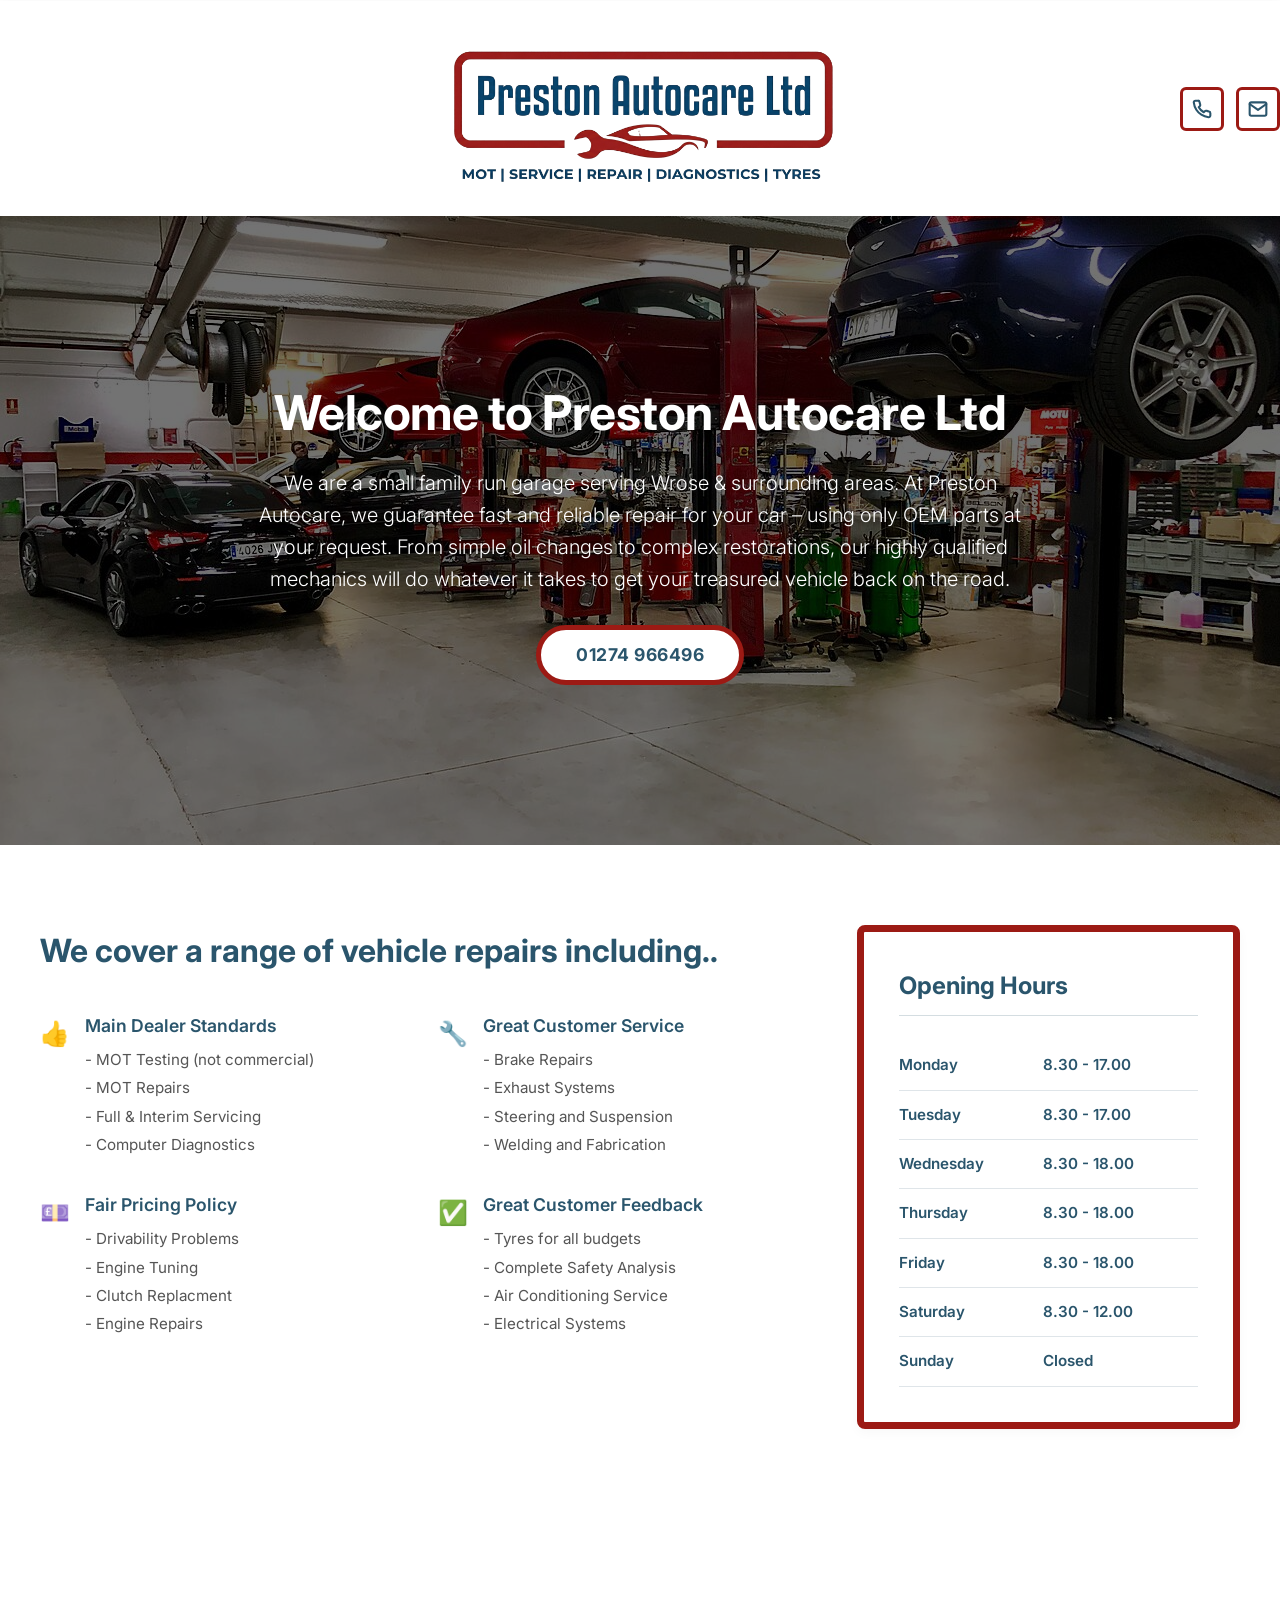
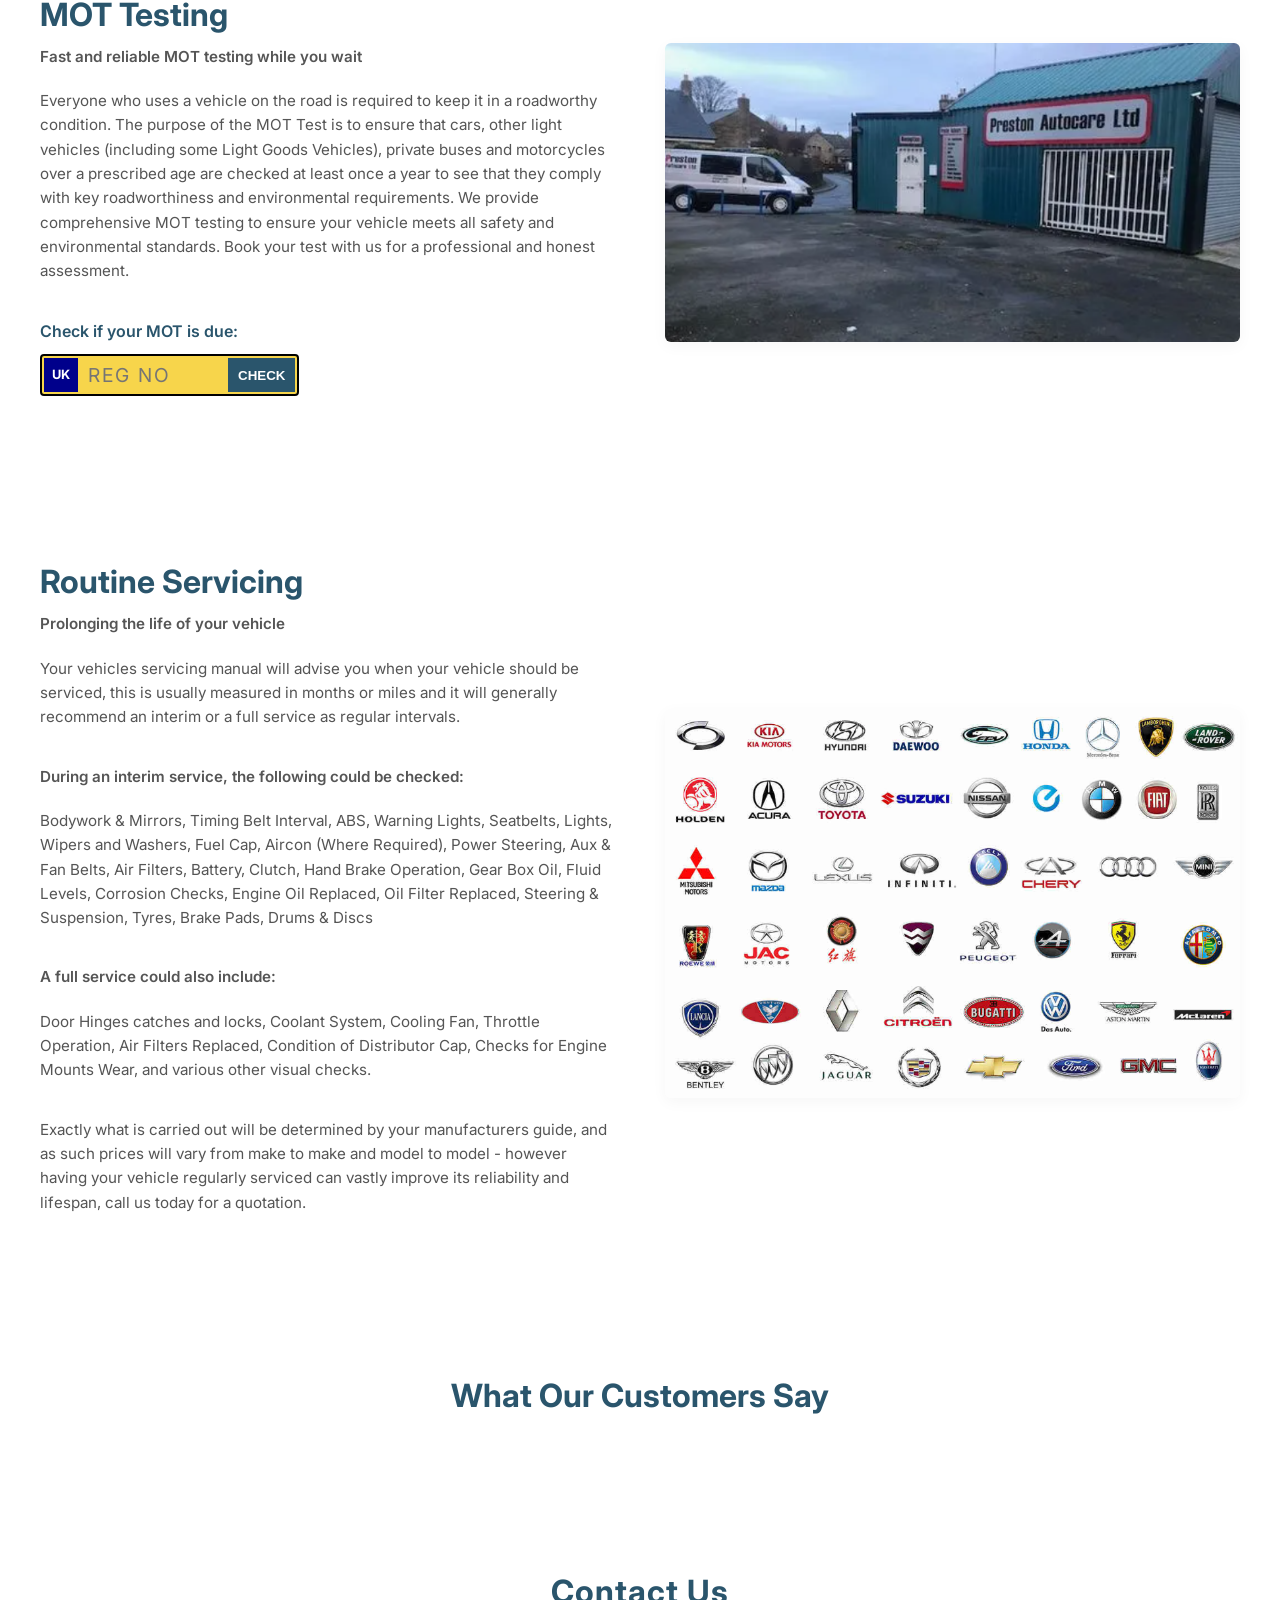
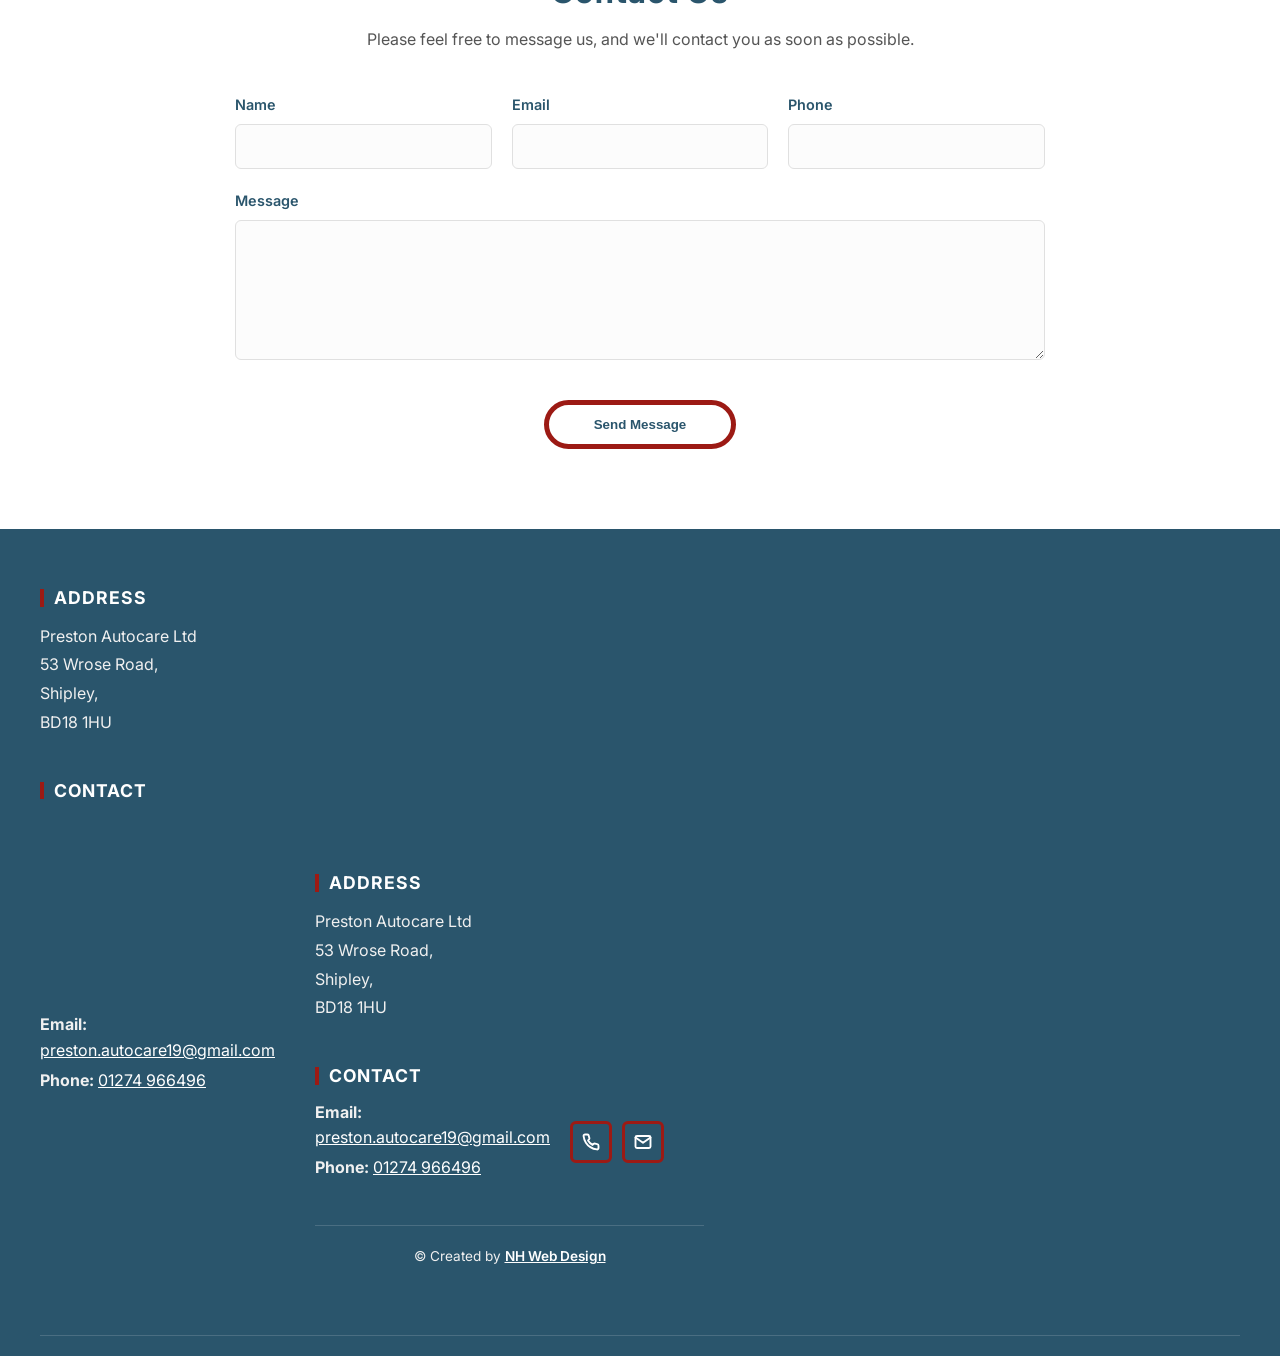
==== commit beaac968: "Update index.html" ====
--- a/index.html
+++ b/index.html
@@ -241,30 +241,59 @@
         <p><strong>Phone:</strong> <a href="tel:01274966496">01274 966496</a></p>
     </div>
 
-    <div class="footer-contact-boxes">
-        <a href="tel:01274966496" class="footer-box" title="Call Preston Autocare">
-            <svg viewBox="0 0 24 24" fill="none" stroke="currentColor" stroke-width="2.5" stroke-linecap="round" stroke-linejoin="round">
-                <path d="M22 16.92v3a2 2 0 0 1-2.18 2 19.79 19.79 0 0 1-8.63-3.07 19.5 19.5 0 0 1-6-6 19.79 19.79 0 0 1-3.07-8.67A2 2 0 0 1 4.11 2h3a2 2 0 0 1 2 1.72 12.84 12.84 0 0 0 .7 2.81 2 2 0 0 1-.45 2.11L8.09 9.91a16 16 0 0 0 6 6l1.27-1.27a2 2 0 0 1 2.11-.45 12.84 12.84 0 0 0 2.81.7A2 2 0 0 1 22 16.92z"/>
-            </svg>
-        </a>
-
-        <a href="mailto:preston.autocare19@gmail.com" class="footer-box" title="Email Preston Autocare">
-            <svg viewBox="0 0 24 24" fill="none" stroke="currentColor" stroke-width="2.5" stroke-linecap="round" stroke-linejoin="round">
-                <path d="M4 4h16c1.1 0 2 .9 2 2v12c0 1.1-.9 2-2 2H4c-1.1 0-2-.9-2-2V6c0-1.1.9-2 2-2z"/>
-                <polyline points="22,6 12,13 2,6"/>
-            </svg>
-        </a>
-    </div>
-</div>
+<footer class="site-footer">
+        <div class="footer-container">
             
+            <!-- COLUMN 1: LEFT SIDE (INFO & CONTACTS) -->
+            <div class="footer-info">
+                <h3>Address</h3>
+                <address>
+                    Preston Autocare Ltd<br>
+                    53 Wrose Road,<br>
+                    Shipley,<br>
+                    BD18 1HU
+                </address>
+
+                <h3>Contact</h3>
+                <div class="footer-contact-container">
+                    <div class="footer-contact-text">
+                        <p><strong>Email:</strong> <a href="mailto:preston.autocare19@gmail.com">preston.autocare19@gmail.com</a></p>
+                        <p><strong>Phone:</strong> <a href="tel:01274966496">01274 966496</a></p>
+                    </div>
+
+                    <div class="footer-contact-boxes">
+                        <!-- Phone Box -->
+                        <a href="tel:01274966496" class="footer-box" title="Call Preston Autocare">
+                            <svg viewBox="0 0 24 24" fill="none" stroke="currentColor" stroke-width="2.5" stroke-linecap="round" stroke-linejoin="round">
+                                <path d="M22 16.92v3a2 2 0 0 1-2.18 2 19.79 19.79 0 0 1-8.63-3.07 19.5 19.5 0 0 1-6-6 19.79 19.79 0 0 1-3.07-8.67A2 2 0 0 1 4.11 2h3a2 2 0 0 1 2 1.72 12.84 12.84 0 0 0 .7 2.81 2 2 0 0 1-.45 2.11L8.09 9.91a16 16 0 0 0 6 6l1.27-1.27a2 2 0 0 1 2.11-.45 12.84 12.84 0 0 0 2.81.7A2 2 0 0 1 22 16.92z"/>
+                            </svg>
+                        </a>
+
+                        <!-- Email Box -->
+                        <a href="mailto:preston.autocare19@gmail.com" class="footer-box" title="Email Preston Autocare">
+                            <svg viewBox="0 0 24 24" fill="none" stroke="currentColor" stroke-width="2.5" stroke-linecap="round" stroke-linejoin="round">
+                                <path d="M4 4h16c1.1 0 2 .9 2 2v12c0 1.1-.9 2-2 2H4c-1.1 0-2-.9-2-2V6c0-1.1.9-2 2-2z"/>
+                                <polyline points="22,6 12,13 2,6"/>
+                            </svg>
+                        </a>
+                    </div>
+                </div>
+            </div> <!-- 👈 Closes Left Column -->
+
+            <!-- RIGHT SIDE (MAP) -->
             <div class="footer-map">
                 <iframe src="https://www.google.com/maps/embed?pb=!1m18!1m12!1m3!1d2354.7773077687752!2d-1.7614621230088934!3d53.82903743849754!2m3!1f0!2f0!3f0!3m2!1i1024!2i768!4f13.1!3m3!1m2!1s0x487be3f46eeab083%3A0xdb24892dcdbbcc7c!2spreston%20autocare%20ltd!5e0!3m2!1sen!2suk!4v1780491046645!5m2!1sen!2suk" width="100%" height="300" style="border:0;" allowfullscreen="" loading="lazy" referrerpolicy="no-referrer-when-downgrade"></iframe>
-            </div>
-        </div>
+            </div> <!-- 👈 Closes Right Column -->
+
+        </div> <!-- 👈 Closes the Grid Layout -->
+
+        <!-- FULL WIDTH BOTTOM STRIP -->
         <div class="footer-bottom">
-        <p>&copy; Created by <a href="https://www.nhwebdesign.co.uk/" target="_blank" rel="noopener">NH Web Design</a></p>
+            <p>&copy; Created by <a href="https://www.nhwebdesign.co.uk/" target="_blank" rel="noopener">NH Web Design</a></p>
         </div>
     </footer>
+
+    <!-- MOT Redirect Script -->
     <script>
     function redirectToMOT(event) {
         event.preventDefault();
--- a/css/style.css
+++ b/css/style.css
@@ -81,7 +81,7 @@
         right: 0;
         transform: translateY(-50%);
     }
-
+}
     /* Mobile Display Behavior */
 @media (max-width: 768px) {
     .header-contact-boxes {
@@ -646,3 +646,55 @@
         padding: 20px;          
     }
 }
+/* --- Footer Contact Layout & Boxes --- */
+.footer-contact-container {
+    display: flex;
+    align-items: center;
+    gap: 20px;
+    margin-top: 10px;
+}
+
+.footer-contact-text p {
+    margin-bottom: 4px;
+}
+
+.footer-contact-boxes {
+    display: flex;
+    gap: 10px;
+}
+
+.footer-box {
+    display: flex;
+    align-items: center;
+    justify-content: center;
+    width: 42px;
+    height: 42px;
+    background-color: transparent;  /* Lets the brand blue footer show through */
+    border: 3px solid #9C1A14;      /* Brand red border */
+    color: #ffffff;                 /* Pure white icon/text color */
+    border-radius: 6px;             /* Matches form's soft corner accent */
+    text-decoration: none;
+    box-sizing: border-box;
+    transition: transform 0.2s ease, background-color 0.2s ease, border-color 0.2s ease;
+}
+
+.footer-box svg {
+    width: 18px;
+    height: 18px;
+}
+
+/* Inverts elegantly on hover over the dark blue background */
+.footer-box:hover {
+    background-color: #9C1A14;      /* Fills box solid red */
+    border-color: #9C1A14;
+    transform: scale(1.05);         /* Subtle interactive pop */
+}
+
+/* --- Mobile Responsiveness for Footer Layout --- */
+@media (max-width: 600px) {
+    .footer-contact-container {
+        flex-direction: column;     /* Stacks the text and buttons vertically on mobile */
+        align-items: flex-start;    /* Keeps everything neatly left-aligned */
+        gap: 15px;
+    }
+}
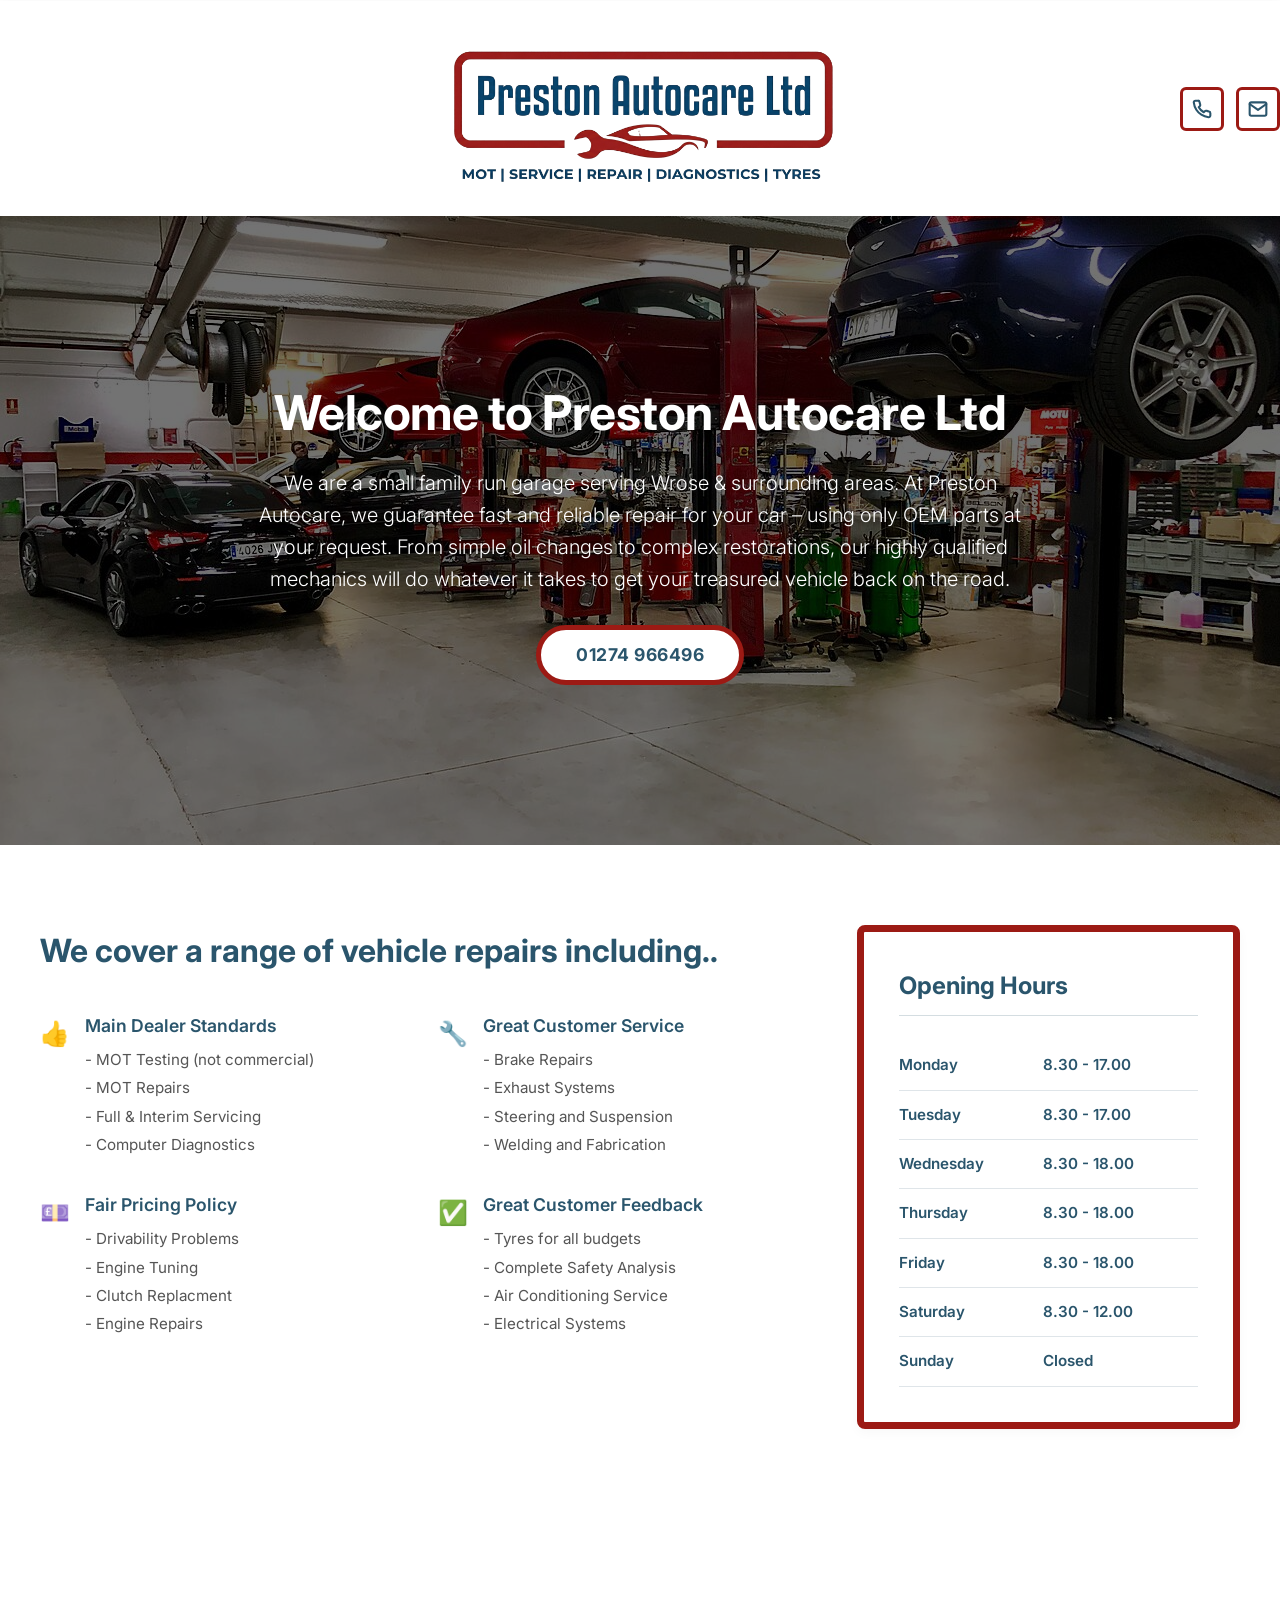
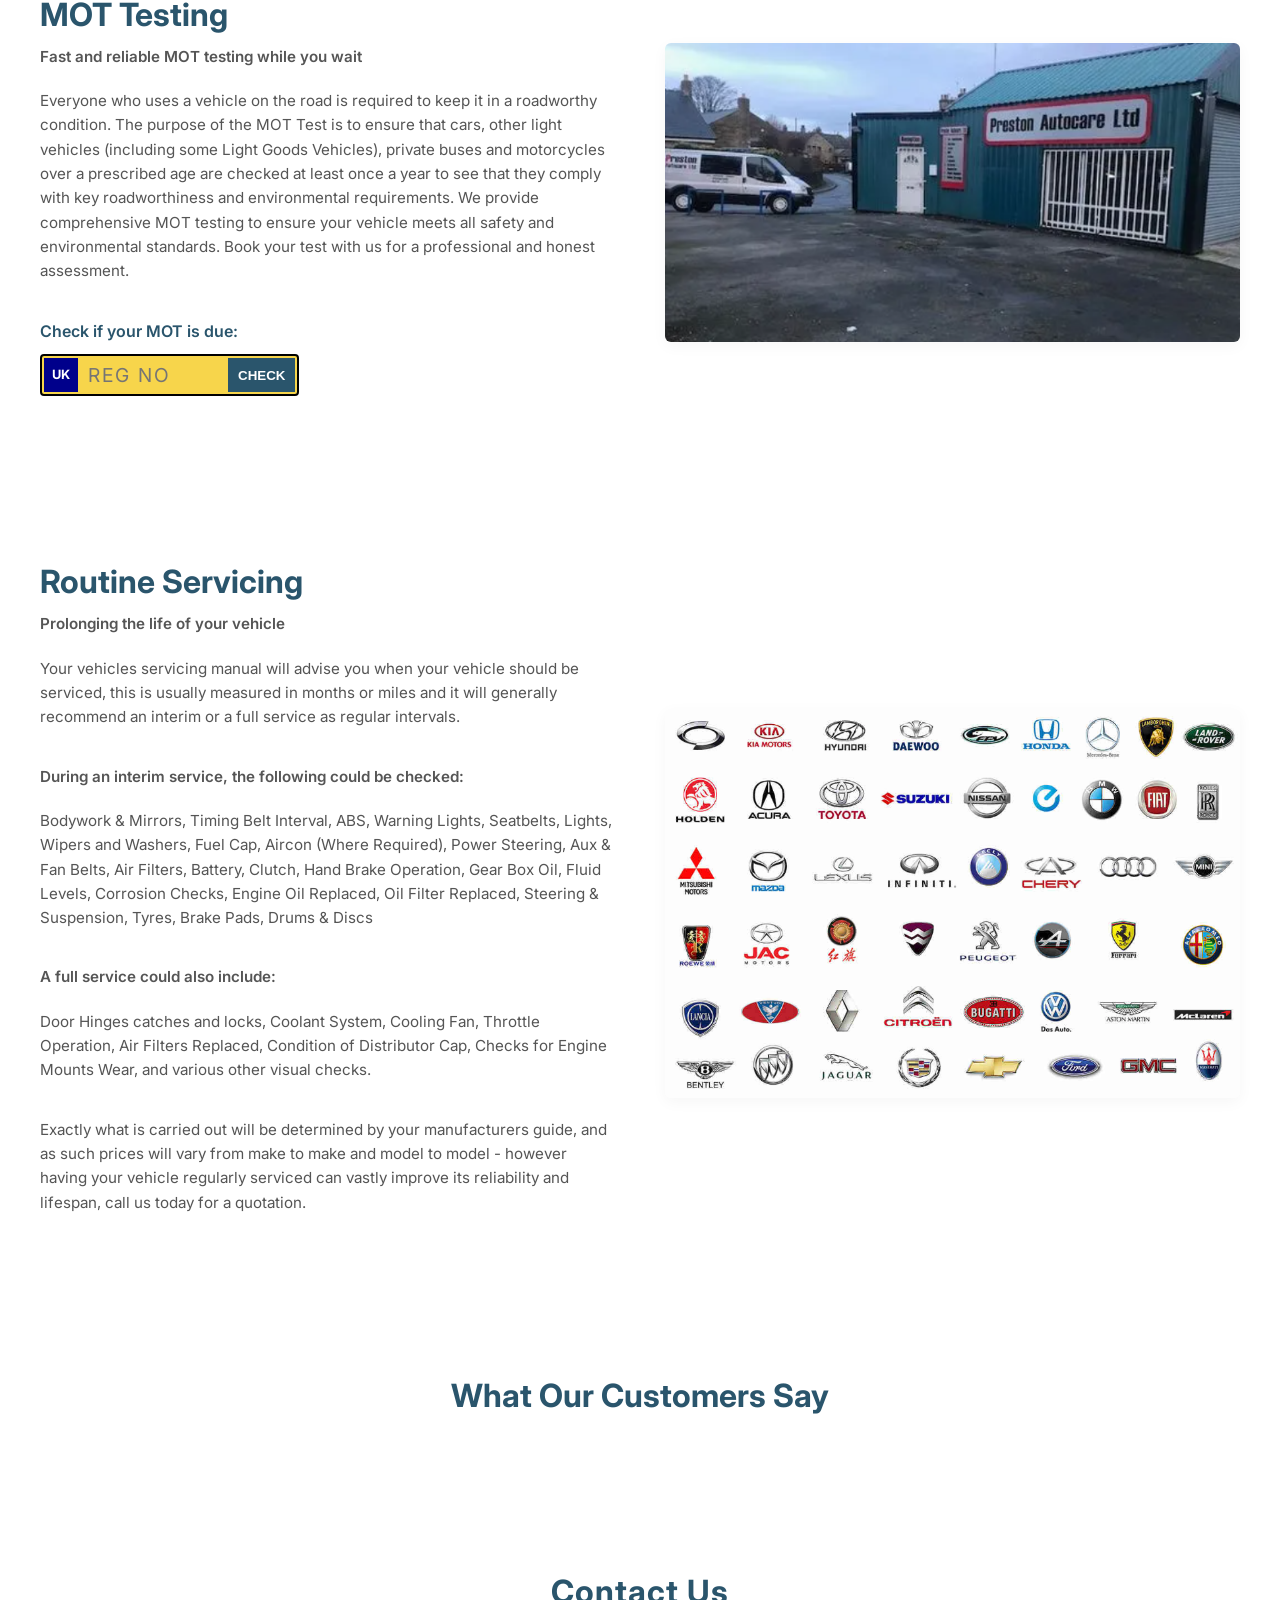
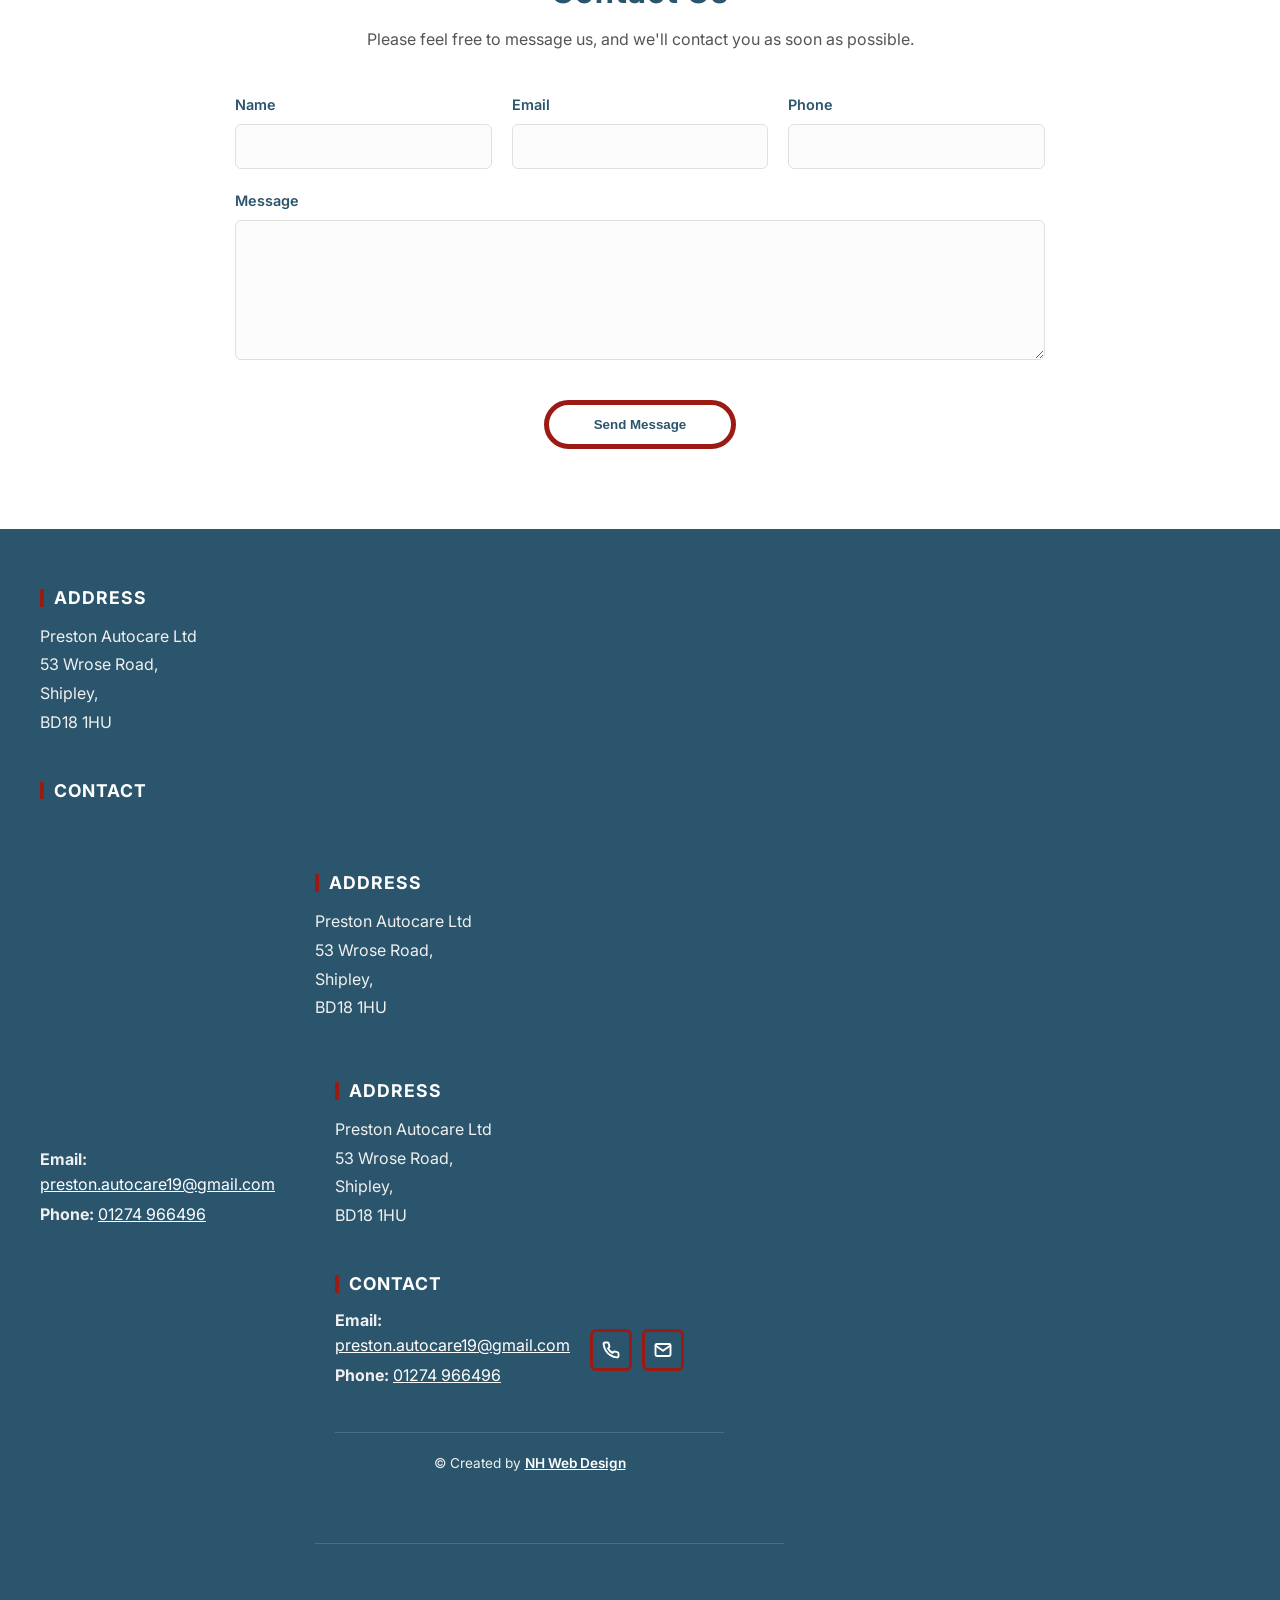
==== commit 4fdc7e88: "Update index.html" ====
--- a/index.html
+++ b/index.html
@@ -253,6 +253,20 @@
                     Shipley,<br>
                     BD18 1HU
                 </address>
+                
+<!-- Footer & Map Section -->
+    <footer class="site-footer">
+        <div class="footer-container">
+            
+            <!-- COLUMN 1: LEFT SIDE (INFO & CONTACTS) -->
+            <div class="footer-info">
+                <h3>Address</h3>
+                <address>
+                    Preston Autocare Ltd<br>
+                    53 Wrose Road,<br>
+                    Shipley,<br>
+                    BD18 1HU
+                </address>
 
                 <h3>Contact</h3>
                 <div class="footer-contact-container">
@@ -278,14 +292,14 @@
                         </a>
                     </div>
                 </div>
-            </div> <!-- 👈 Closes Left Column -->
-
-            <!-- RIGHT SIDE (MAP) -->
+            </div> <!-- Closes Left Column -->
+
+            <!-- COLUMN 2: RIGHT SIDE (MAP) -->
             <div class="footer-map">
                 <iframe src="https://www.google.com/maps/embed?pb=!1m18!1m12!1m3!1d2354.7773077687752!2d-1.7614621230088934!3d53.82903743849754!2m3!1f0!2f0!3f0!3m2!1i1024!2i768!4f13.1!3m3!1m2!1s0x487be3f46eeab083%3A0xdb24892dcdbbcc7c!2spreston%20autocare%20ltd!5e0!3m2!1sen!2suk!4v1780491046645!5m2!1sen!2suk" width="100%" height="300" style="border:0;" allowfullscreen="" loading="lazy" referrerpolicy="no-referrer-when-downgrade"></iframe>
-            </div> <!-- 👈 Closes Right Column -->
-
-        </div> <!-- 👈 Closes the Grid Layout -->
+            </div> <!-- Closes Right Column -->
+
+        </div> <!-- Closes the Grid Layout) -->
 
         <!-- FULL WIDTH BOTTOM STRIP -->
         <div class="footer-bottom">
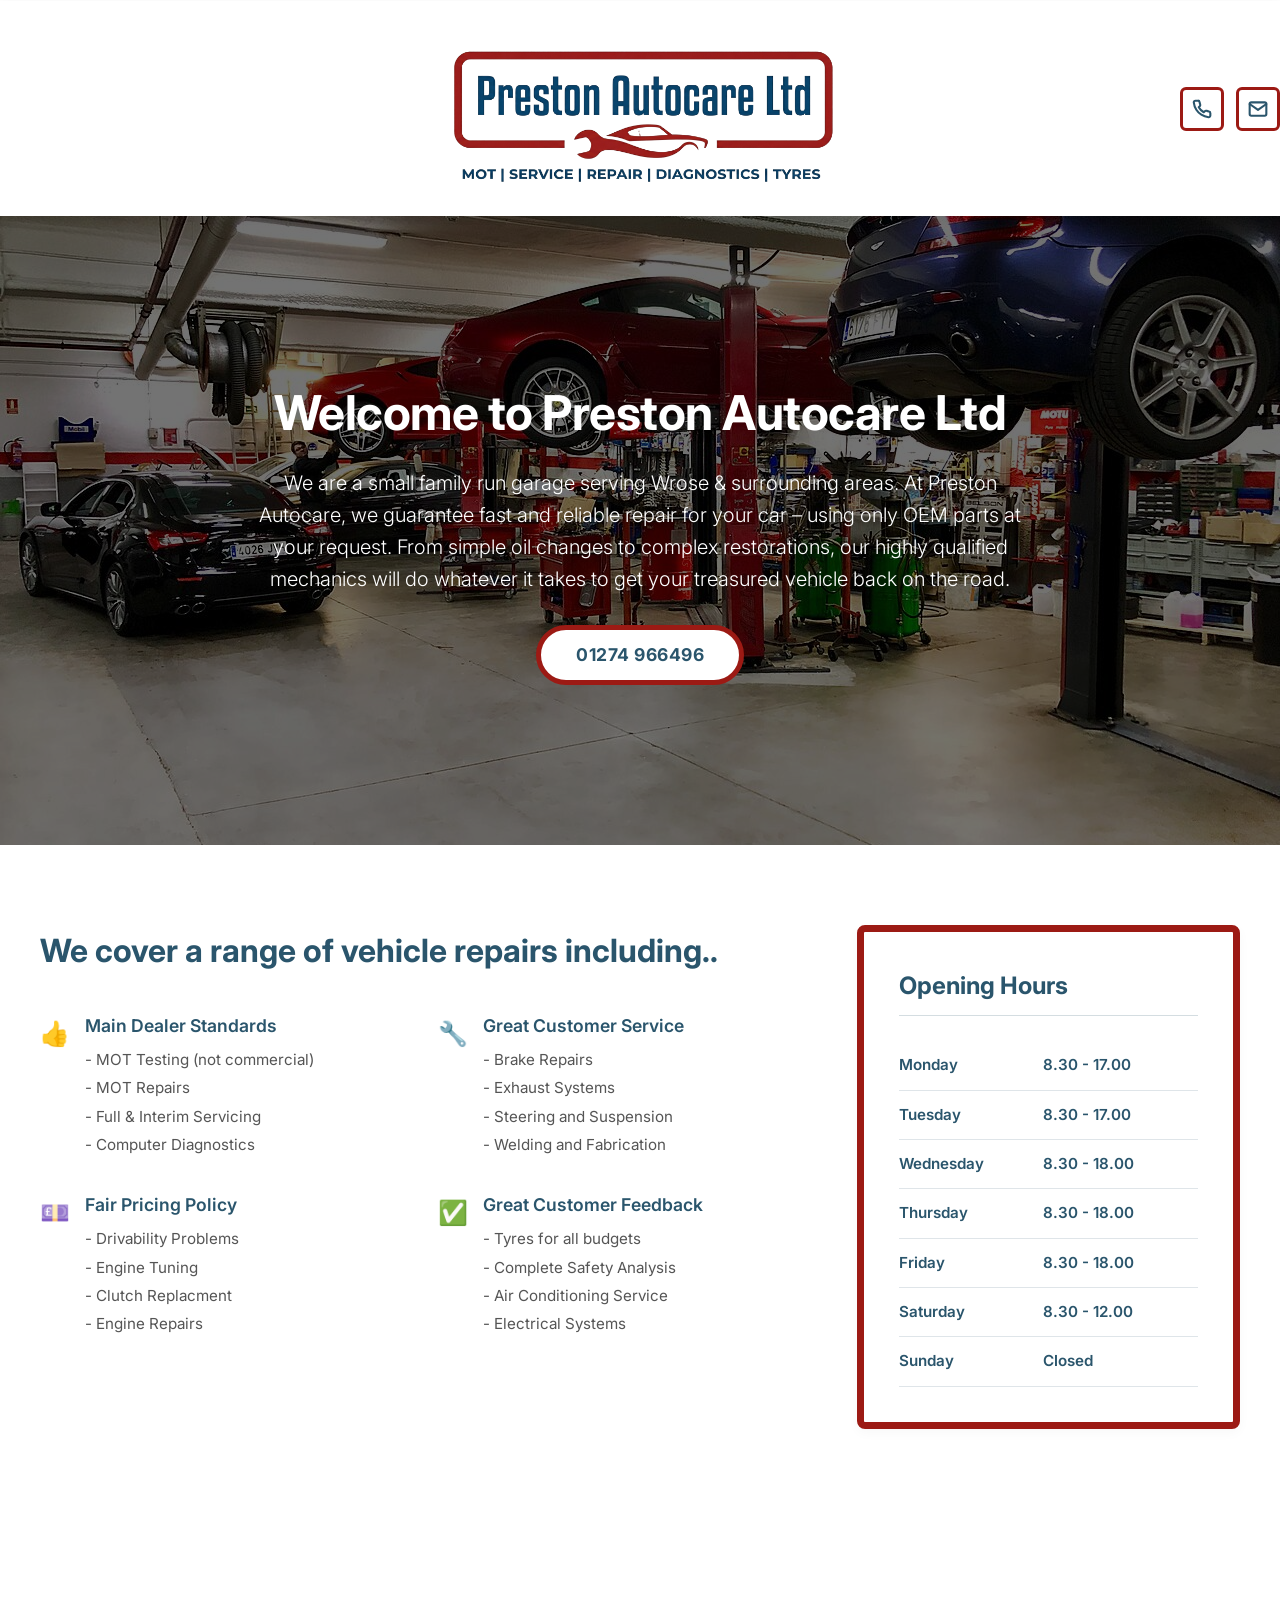
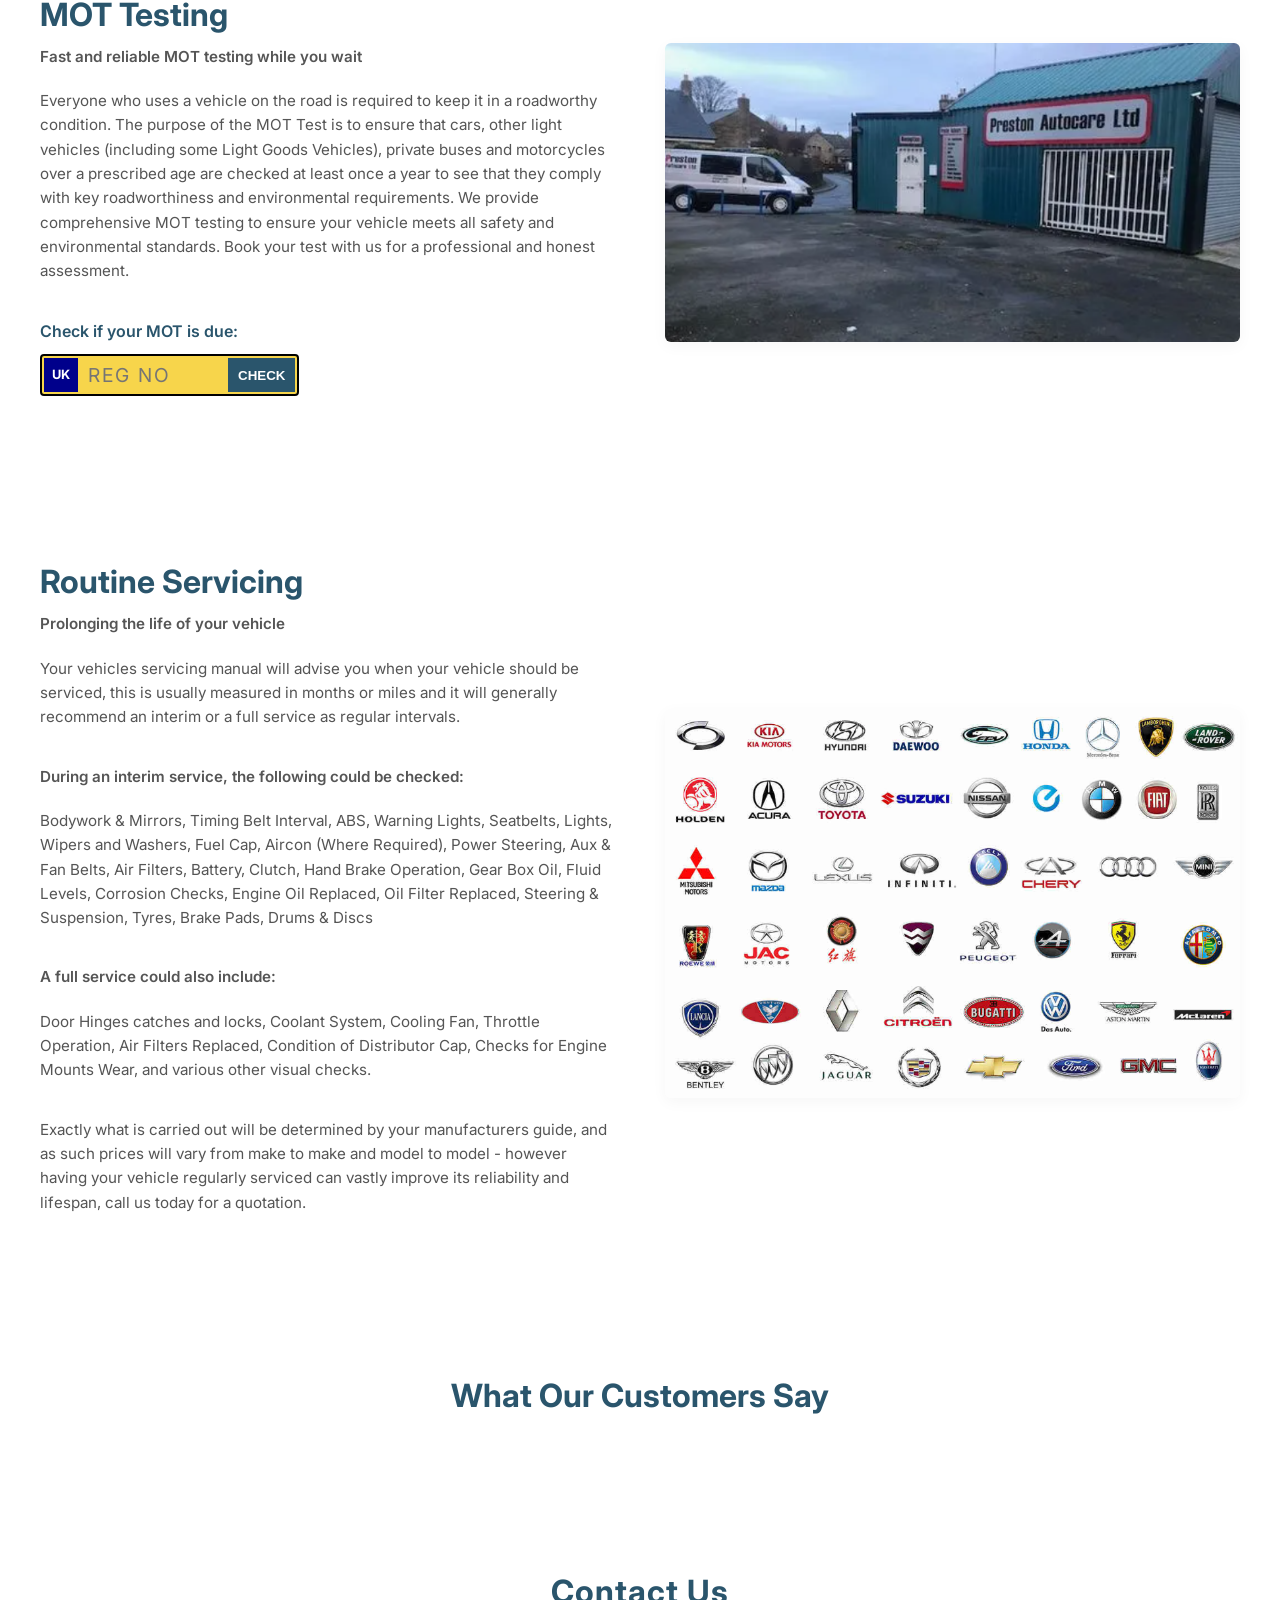
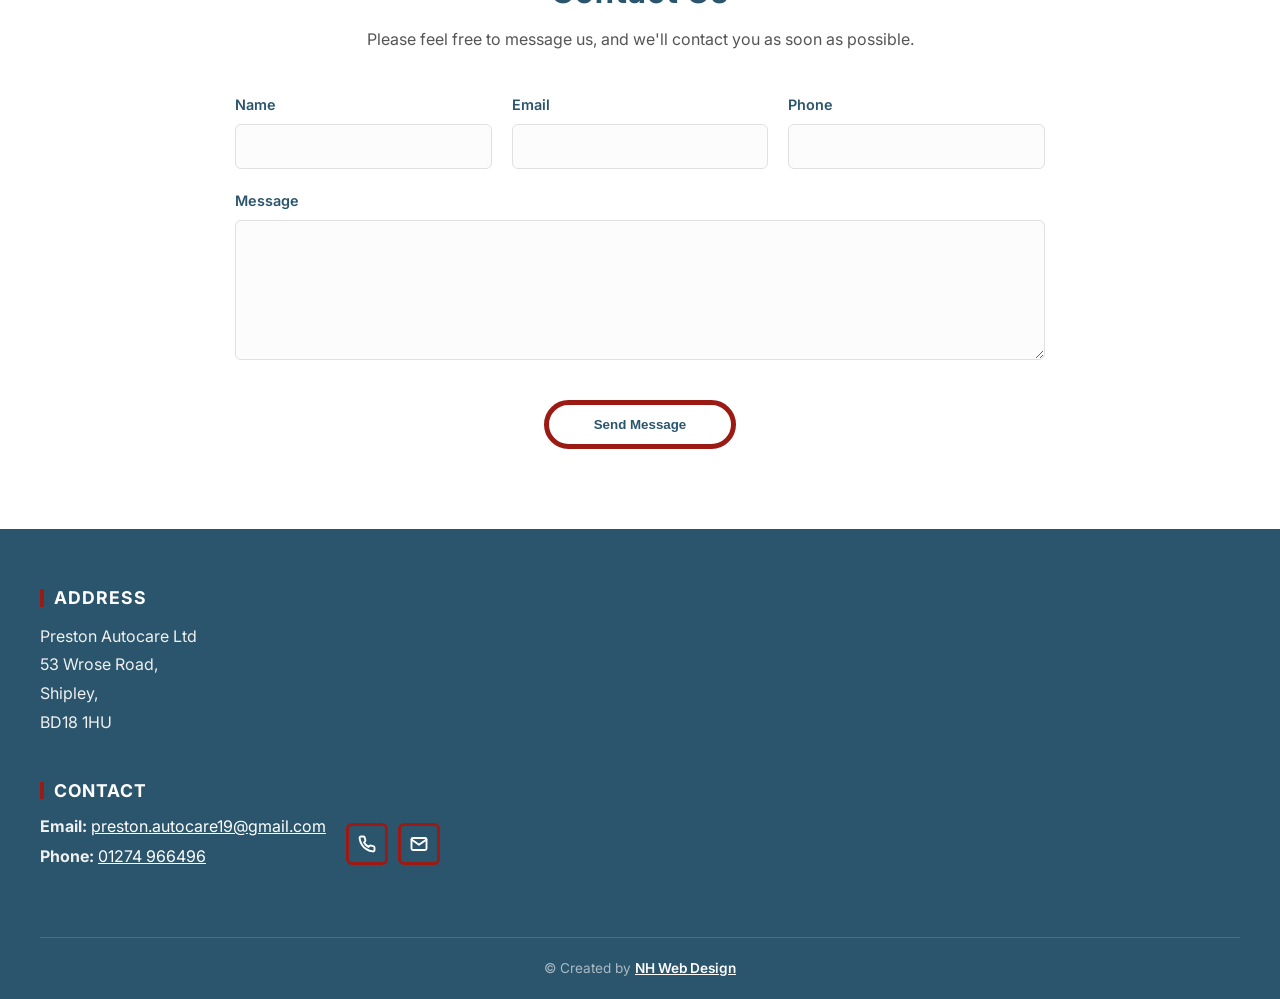
==== commit 3102c75f: "Update index.html" ====
--- a/index.html
+++ b/index.html
@@ -21,19 +21,19 @@
             </div>
         </div>
         <div class="header-contact-boxes">
-    <a href="tel:01274966496" class="contact-box" title="Call Preston Autocare">
-        <svg viewBox="0 0 24 24" fill="none" stroke="currentColor" stroke-width="2.5" stroke-linecap="round" stroke-linejoin="round">
-            <path d="M22 16.92v3a2 2 0 0 1-2.18 2 19.79 19.79 0 0 1-8.63-3.07 19.5 19.5 0 0 1-6-6 19.79 19.79 0 0 1-3.07-8.67A2 2 0 0 1 4.11 2h3a2 2 0 0 1 2 1.72 12.84 12.84 0 0 0 .7 2.81 2 2 0 0 1-.45 2.11L8.09 9.91a16 16 0 0 0 6 6l1.27-1.27a2 2 0 0 1 2.11-.45 12.84 12.84 0 0 0 2.81.7A2 2 0 0 1 22 16.92z"/>
-        </svg>
-    </a>
-
-    <a href="mailto:preston.autocare19@gmail.com" class="contact-box" title="Email Preston Autocare">
-        <svg viewBox="0 0 24 24" fill="none" stroke="currentColor" stroke-width="2.5" stroke-linecap="round" stroke-linejoin="round">
-            <path d="M4 4h16c1.1 0 2 .9 2 2v12c0 1.1-.9 2-2 2H4c-1.1 0-2-.9-2-2V6c0-1.1.9-2 2-2z"/>
-            <polyline points="22,6 12,13 2,6"/>
-        </svg>
-    </a>
-</div>
+            <a href="tel:01274966496" class="contact-box" title="Call Preston Autocare">
+                <svg viewBox="0 0 24 24" fill="none" stroke="currentColor" stroke-width="2.5" stroke-linecap="round" stroke-linejoin="round">
+                    <path d="M22 16.92v3a2 2 0 0 1-2.18 2 19.79 19.79 0 0 1-8.63-3.07 19.5 19.5 0 0 1-6-6 19.79 19.79 0 0 1-3.07-8.67A2 2 0 0 1 4.11 2h3a2 2 0 0 1 2 1.72 12.84 12.84 0 0 0 .7 2.81 2 2 0 0 1-.45 2.11L8.09 9.91a16 16 0 0 0 6 6l1.27-1.27a2 2 0 0 1 2.11-.45 12.84 12.84 0 0 0 2.81.7A2 2 0 0 1 22 16.92z"/>
+                </svg>
+            </a>
+
+            <a href="mailto:preston.autocare19@gmail.com" class="contact-box" title="Email Preston Autocare">
+                <svg viewBox="0 0 24 24" fill="none" stroke="currentColor" stroke-width="2.5" stroke-linecap="round" stroke-linejoin="round">
+                    <path d="M4 4h16c1.1 0 2 .9 2 2v12c0 1.1-.9 2-2 2H4c-1.1 0-2-.9-2-2V6c0-1.1.9-2 2-2z"/>
+                    <polyline points="22,6 12,13 2,6"/>
+                </svg>
+            </a>
+        </div>
     </header>
 
     <!-- Hero Section -->
@@ -44,8 +44,8 @@
             <p class="hero-subtext">We are a small family run garage serving Wrose & surrounding areas.
 At Preston Autocare, we guarantee fast and reliable repair for your car – using only OEM parts at your request. From simple oil changes to complex restorations, our highly qualified mechanics will do whatever it takes to get your treasured vehicle back on the road.</p>
             <a href="tel:01274966496" class="btn-primary hero-phone-btn">
-            <span class="phone-icon-red">📞</span> 01274 966496
-        </a>
+                <span class="phone-icon-red">📞</span> 01274 966496
+            </a>
         </div>
     </section>
 
@@ -53,7 +53,7 @@
     <section class="info-section">
         <div class="info-container">
             <div class="services-overview">
-                <h2>We cover a range of vehicle repairs including..</h2>
+                <h2> We cover a range of vehicle repairs including..</h2>
                 <br>
                 <div class="services-grid">
                     <div class="service-item">
@@ -183,7 +183,7 @@
     </section>
 
     <!-- Reviews Section -->
-<section id="reviews" class="reviews-section" style="padding: 40px 20px; text-align: center;">
+    <section id="reviews" class="reviews-section" style="padding: 40px 20px; text-align: center;">
         <h2>What Our Customers Say</h2>
         <script src="https://elfsightcdn.com/platform.js" async></script>
         <div class="elfsight-app-08f56f54-3ddc-4a04-b96a-5ed05c0e384d" data-elfsight-app-lazy></div>
@@ -223,38 +223,6 @@
     </section>
 
     <!-- Footer & Map Section -->
-    <footer class="site-footer">
-        <div class="footer-container">
-            <div class="footer-info">
-                <h3>Address</h3>
-                <address>
-                    Preston Autocare Ltd<br>
-                    53 Wrose Road,<br>
-                    Shipley,<br>
-                    BD18 1HU
-                </address>
-
-<h3>Contact</h3>
-<div class="footer-contact-container">
-    <div class="footer-contact-text">
-        <p><strong>Email:</strong> <a href="mailto:preston.autocare19@gmail.com">preston.autocare19@gmail.com</a></p>
-        <p><strong>Phone:</strong> <a href="tel:01274966496">01274 966496</a></p>
-    </div>
-
-<footer class="site-footer">
-        <div class="footer-container">
-            
-            <!-- COLUMN 1: LEFT SIDE (INFO & CONTACTS) -->
-            <div class="footer-info">
-                <h3>Address</h3>
-                <address>
-                    Preston Autocare Ltd<br>
-                    53 Wrose Road,<br>
-                    Shipley,<br>
-                    BD18 1HU
-                </address>
-                
-<!-- Footer & Map Section -->
     <footer class="site-footer">
         <div class="footer-container">
             
@@ -292,14 +260,14 @@
                         </a>
                     </div>
                 </div>
-            </div> <!-- Closes Left Column -->
+            </div> <!-- Closes Left Column (.footer-info) -->
 
             <!-- COLUMN 2: RIGHT SIDE (MAP) -->
             <div class="footer-map">
                 <iframe src="https://www.google.com/maps/embed?pb=!1m18!1m12!1m3!1d2354.7773077687752!2d-1.7614621230088934!3d53.82903743849754!2m3!1f0!2f0!3f0!3m2!1i1024!2i768!4f13.1!3m3!1m2!1s0x487be3f46eeab083%3A0xdb24892dcdbbcc7c!2spreston%20autocare%20ltd!5e0!3m2!1sen!2suk!4v1780491046645!5m2!1sen!2suk" width="100%" height="300" style="border:0;" allowfullscreen="" loading="lazy" referrerpolicy="no-referrer-when-downgrade"></iframe>
-            </div> <!-- Closes Right Column -->
-
-        </div> <!-- Closes the Grid Layout) -->
+            </div> <!-- Closes Right Column (.footer-map) -->
+
+        </div> <!-- Closes the Grid Layout (.footer-container) -->
 
         <!-- FULL WIDTH BOTTOM STRIP -->
         <div class="footer-bottom">
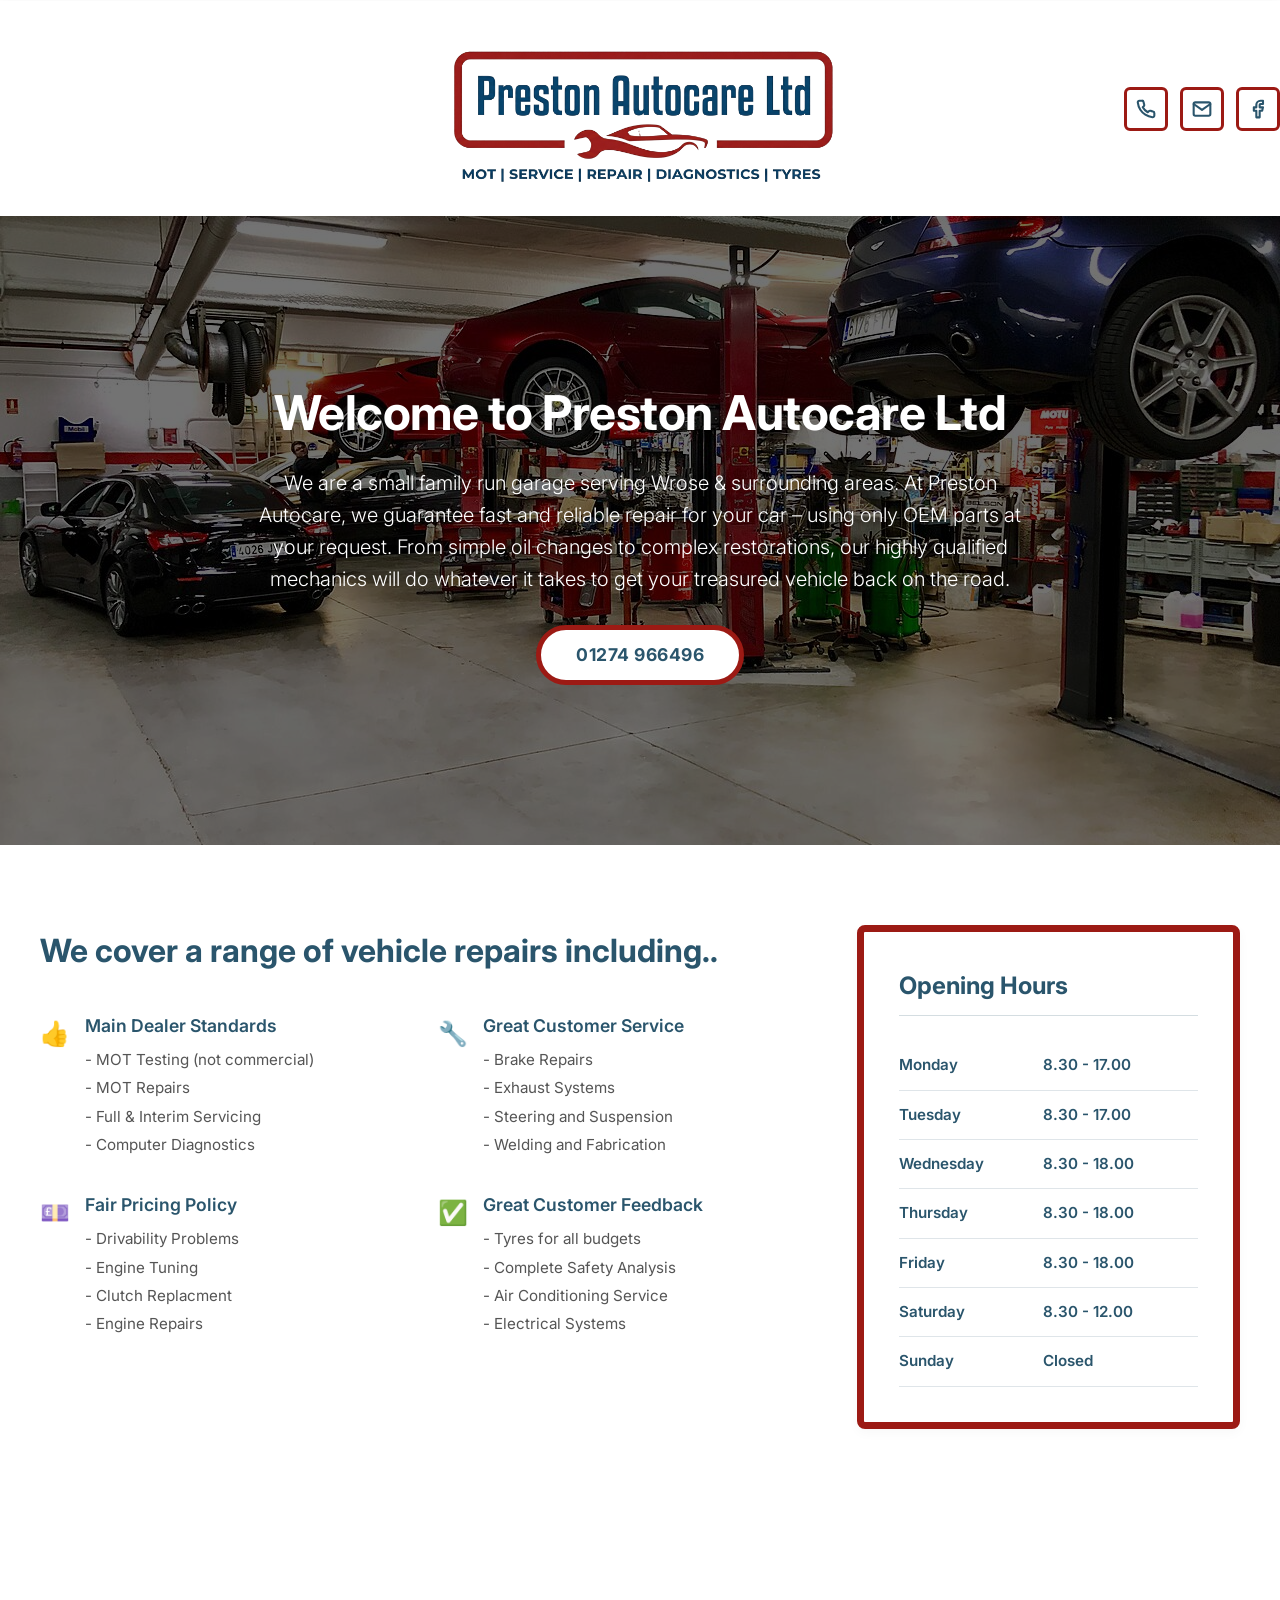
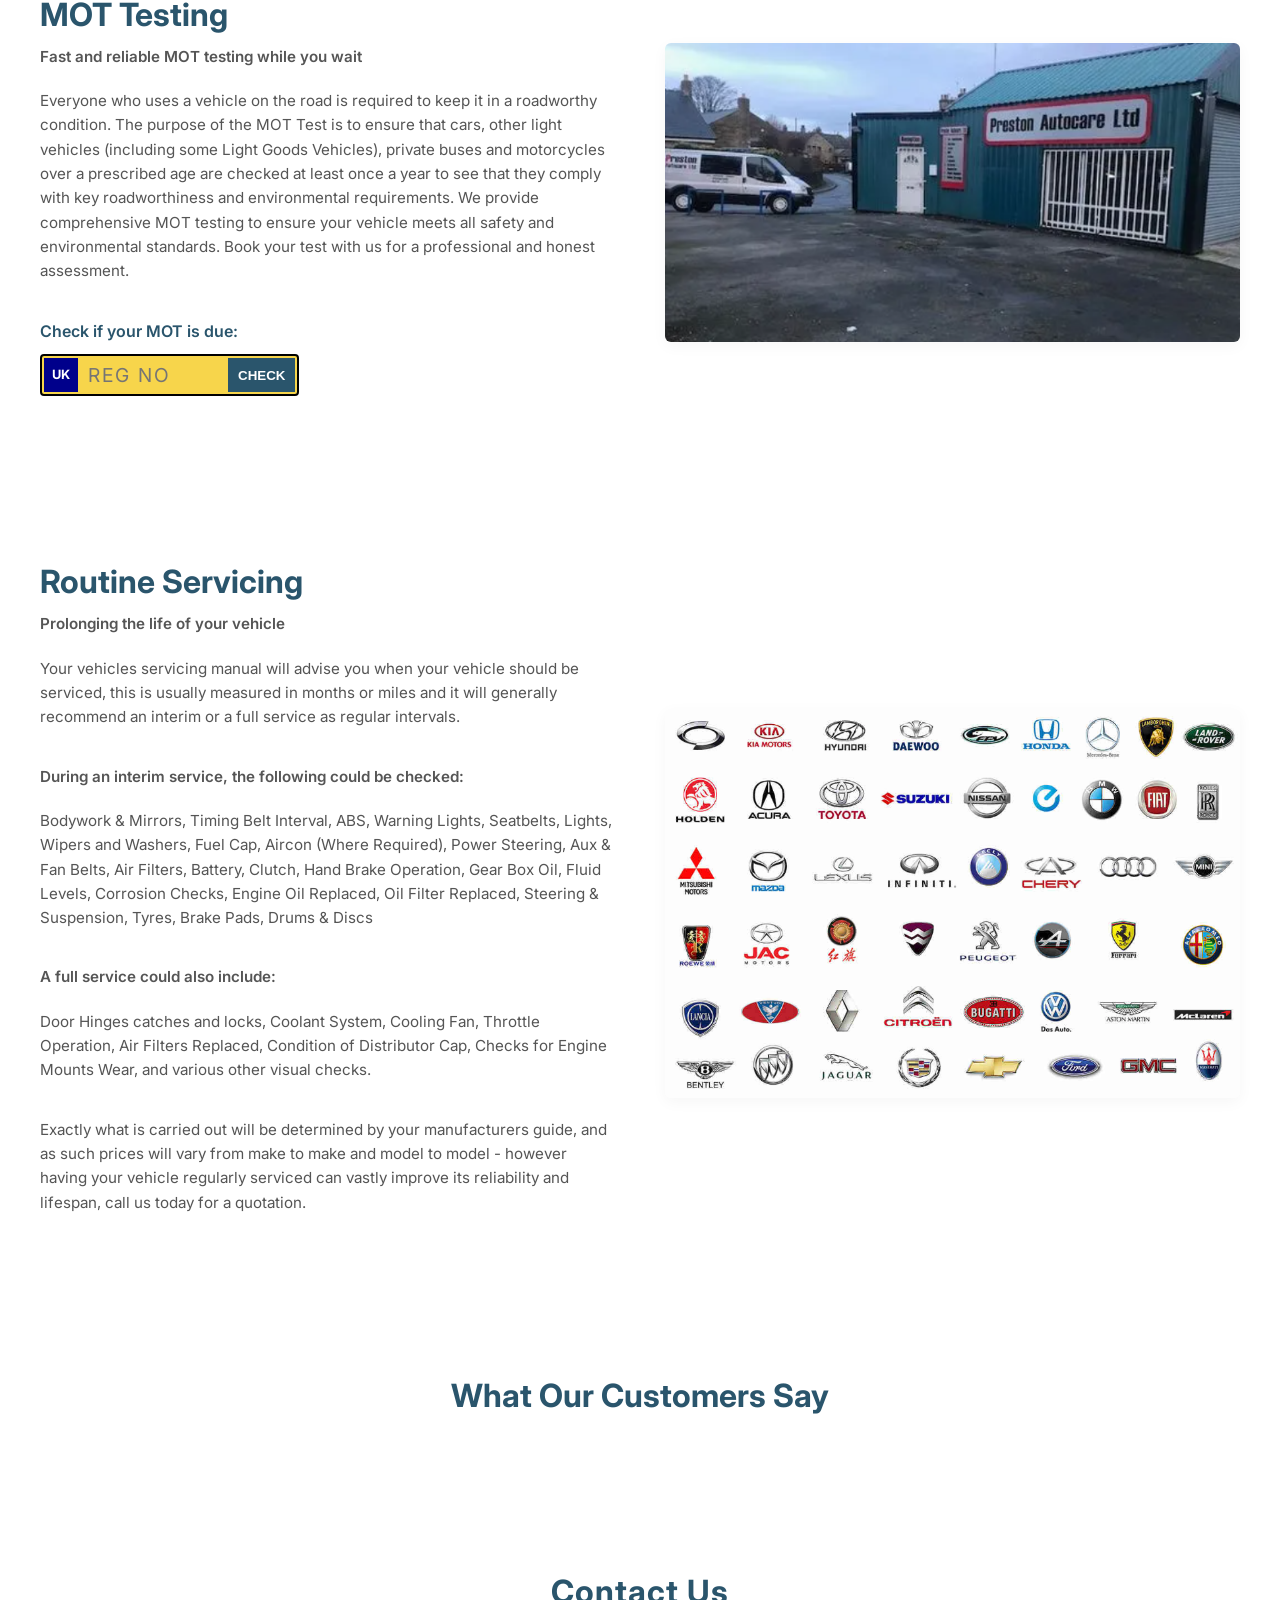
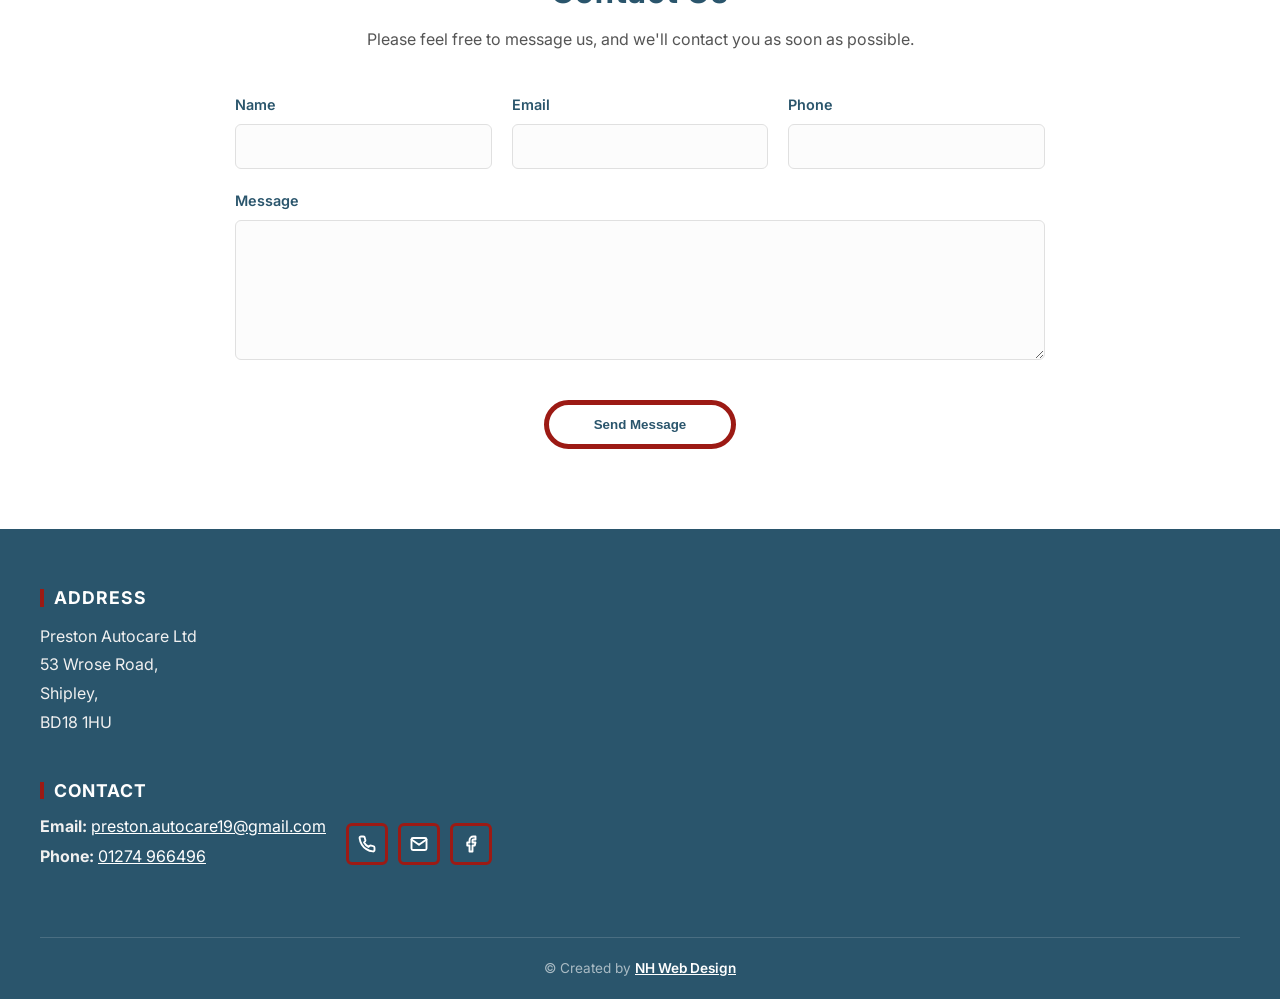
==== commit 684e21d1: "Update index.html" ====
--- a/index.html
+++ b/index.html
@@ -20,17 +20,26 @@
                 <img src="images/logo.png" alt="Preston Autocare">
             </div>
         </div>
-        <div class="header-contact-boxes">
+<div class="header-contact-boxes">
+            <!-- Phone Box -->
             <a href="tel:01274966496" class="contact-box" title="Call Preston Autocare">
                 <svg viewBox="0 0 24 24" fill="none" stroke="currentColor" stroke-width="2.5" stroke-linecap="round" stroke-linejoin="round">
                     <path d="M22 16.92v3a2 2 0 0 1-2.18 2 19.79 19.79 0 0 1-8.63-3.07 19.5 19.5 0 0 1-6-6 19.79 19.79 0 0 1-3.07-8.67A2 2 0 0 1 4.11 2h3a2 2 0 0 1 2 1.72 12.84 12.84 0 0 0 .7 2.81 2 2 0 0 1-.45 2.11L8.09 9.91a16 16 0 0 0 6 6l1.27-1.27a2 2 0 0 1 2.11-.45 12.84 12.84 0 0 0 2.81.7A2 2 0 0 1 22 16.92z"/>
                 </svg>
             </a>
 
+            <!-- Email Box -->
             <a href="mailto:preston.autocare19@gmail.com" class="contact-box" title="Email Preston Autocare">
                 <svg viewBox="0 0 24 24" fill="none" stroke="currentColor" stroke-width="2.5" stroke-linecap="round" stroke-linejoin="round">
                     <path d="M4 4h16c1.1 0 2 .9 2 2v12c0 1.1-.9 2-2 2H4c-1.1 0-2-.9-2-2V6c0-1.1.9-2 2-2z"/>
                     <polyline points="22,6 12,13 2,6"/>
+                </svg>
+            </a>
+
+            <!-- Facebook Box (👉 NEW) -->
+            <a href="https://www.facebook.com/people/Preston-Autocare-LTD/100059719729482/" target="_blank" rel="noopener" class="contact-box" title="Follow Preston Autocare on Facebook">
+                <svg viewBox="0 0 24 24" fill="none" stroke="currentColor" stroke-width="2.5" stroke-linecap="round" stroke-linejoin="round">
+                    <path d="M18 2h-3a5 5 0 0 0-5 5v3H7v4h3v8h4v-8h3l1-4h-4V7a1 1 0 0 1 1-1h3z"/>
                 </svg>
             </a>
         </div>
@@ -243,7 +252,7 @@
                         <p><strong>Phone:</strong> <a href="tel:01274966496">01274 966496</a></p>
                     </div>
 
-                    <div class="footer-contact-boxes">
+                        <div class="footer-contact-boxes">
                         <!-- Phone Box -->
                         <a href="tel:01274966496" class="footer-box" title="Call Preston Autocare">
                             <svg viewBox="0 0 24 24" fill="none" stroke="currentColor" stroke-width="2.5" stroke-linecap="round" stroke-linejoin="round">
@@ -256,6 +265,13 @@
                             <svg viewBox="0 0 24 24" fill="none" stroke="currentColor" stroke-width="2.5" stroke-linecap="round" stroke-linejoin="round">
                                 <path d="M4 4h16c1.1 0 2 .9 2 2v12c0 1.1-.9 2-2 2H4c-1.1 0-2-.9-2-2V6c0-1.1.9-2 2-2z"/>
                                 <polyline points="22,6 12,13 2,6"/>
+                            </svg>
+                        </a>
+
+                        <!-- Facebook Box (👉 NEW) -->
+                        <a href="https://www.facebook.com/people/Preston-Autocare-LTD/100059719729482/" target="_blank" rel="noopener" class="footer-box" title="Follow Preston Autocare on Facebook">
+                            <svg viewBox="0 0 24 24" fill="none" stroke="currentColor" stroke-width="2.5" stroke-linecap="round" stroke-linejoin="round">
+                                <path d="M18 2h-3a5 5 0 0 0-5 5v3H7v4h3v8h4v-8h3l1-4h-4V7a1 1 0 0 1 1-1h3z"/>
                             </svg>
                         </a>
                     </div>
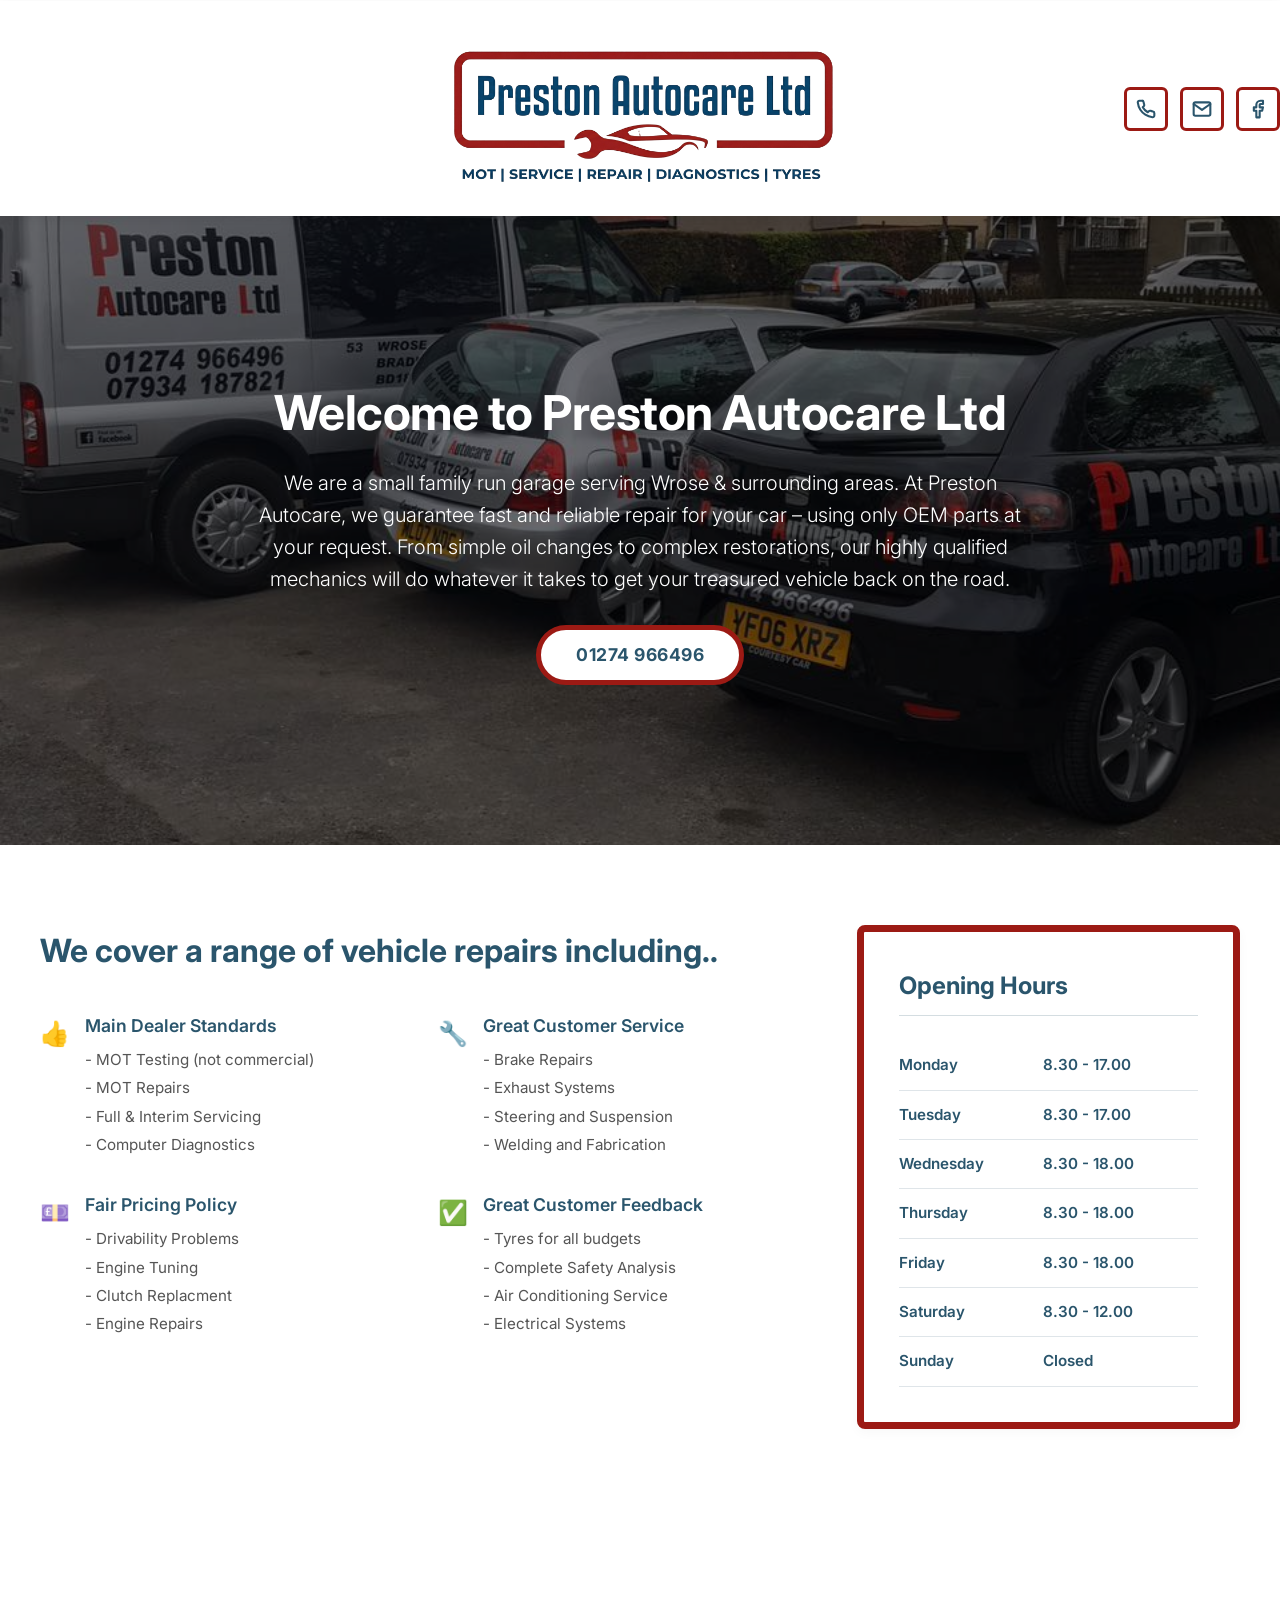
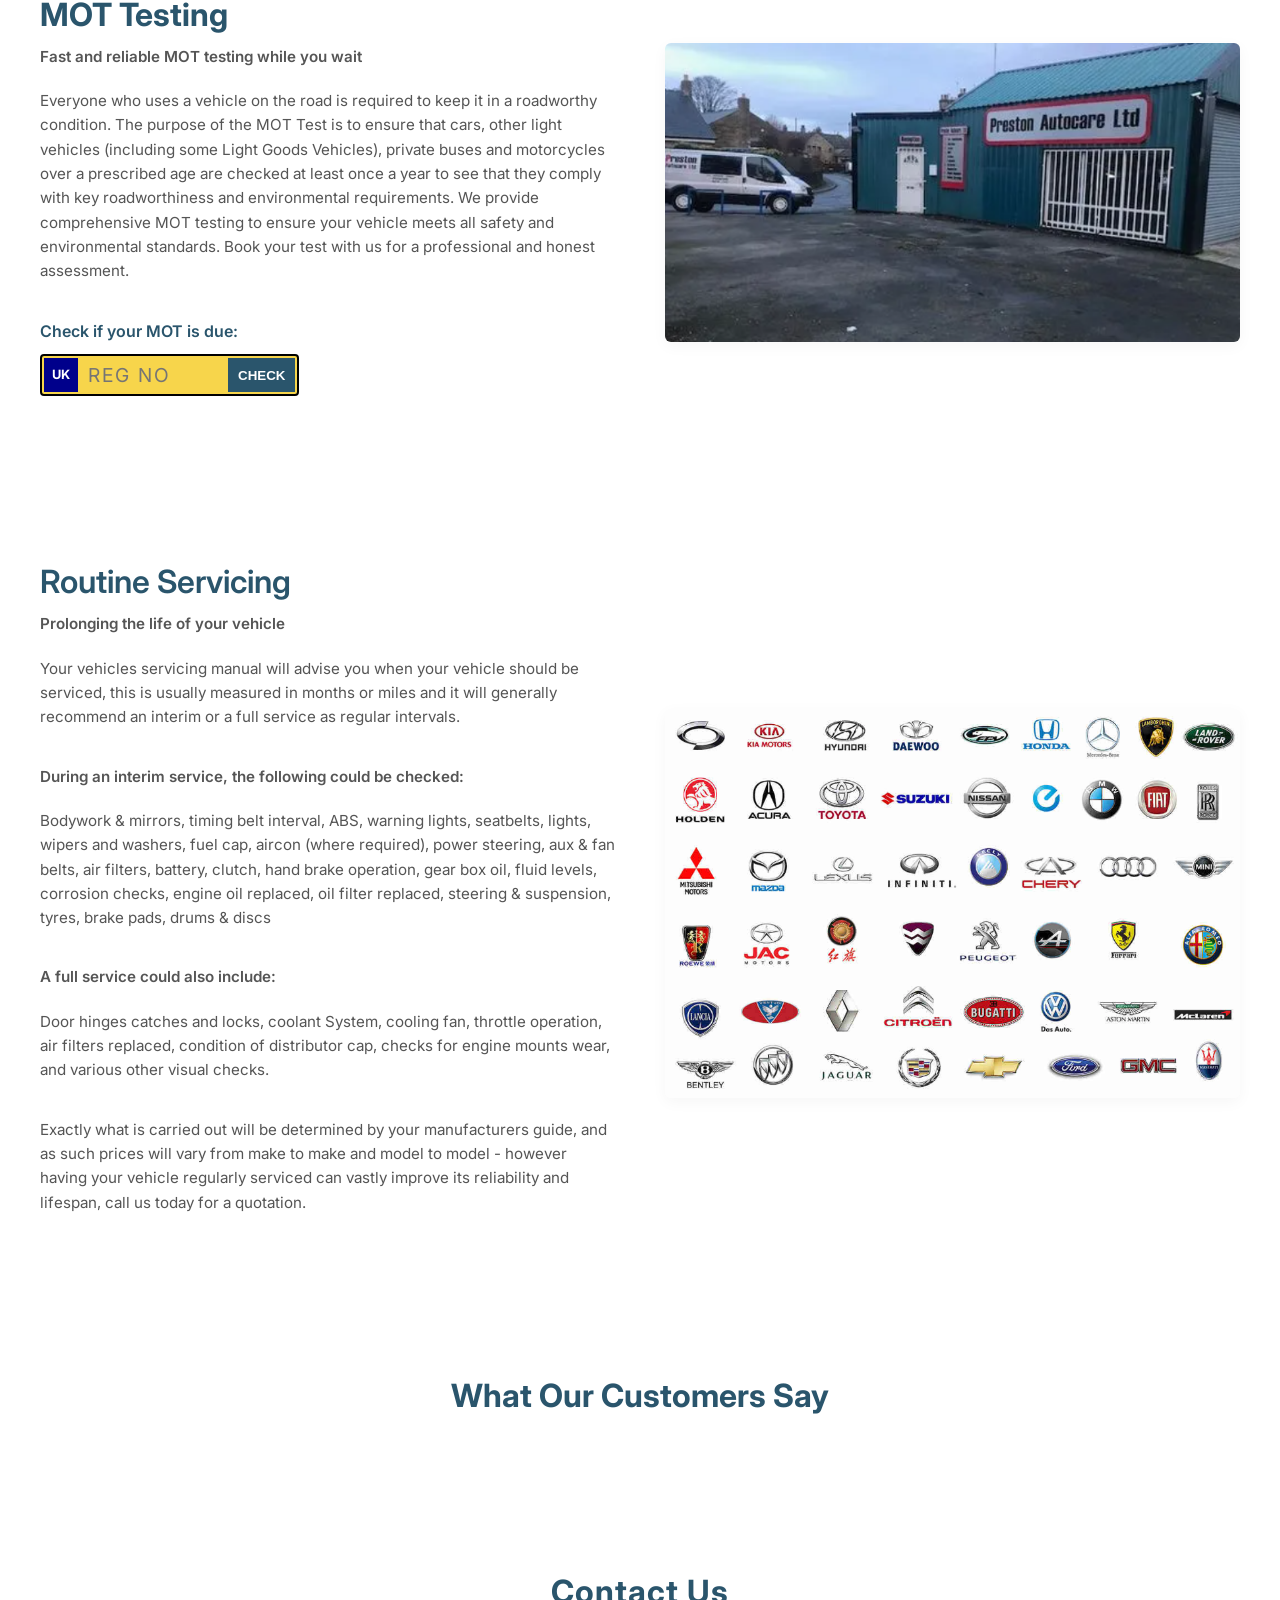
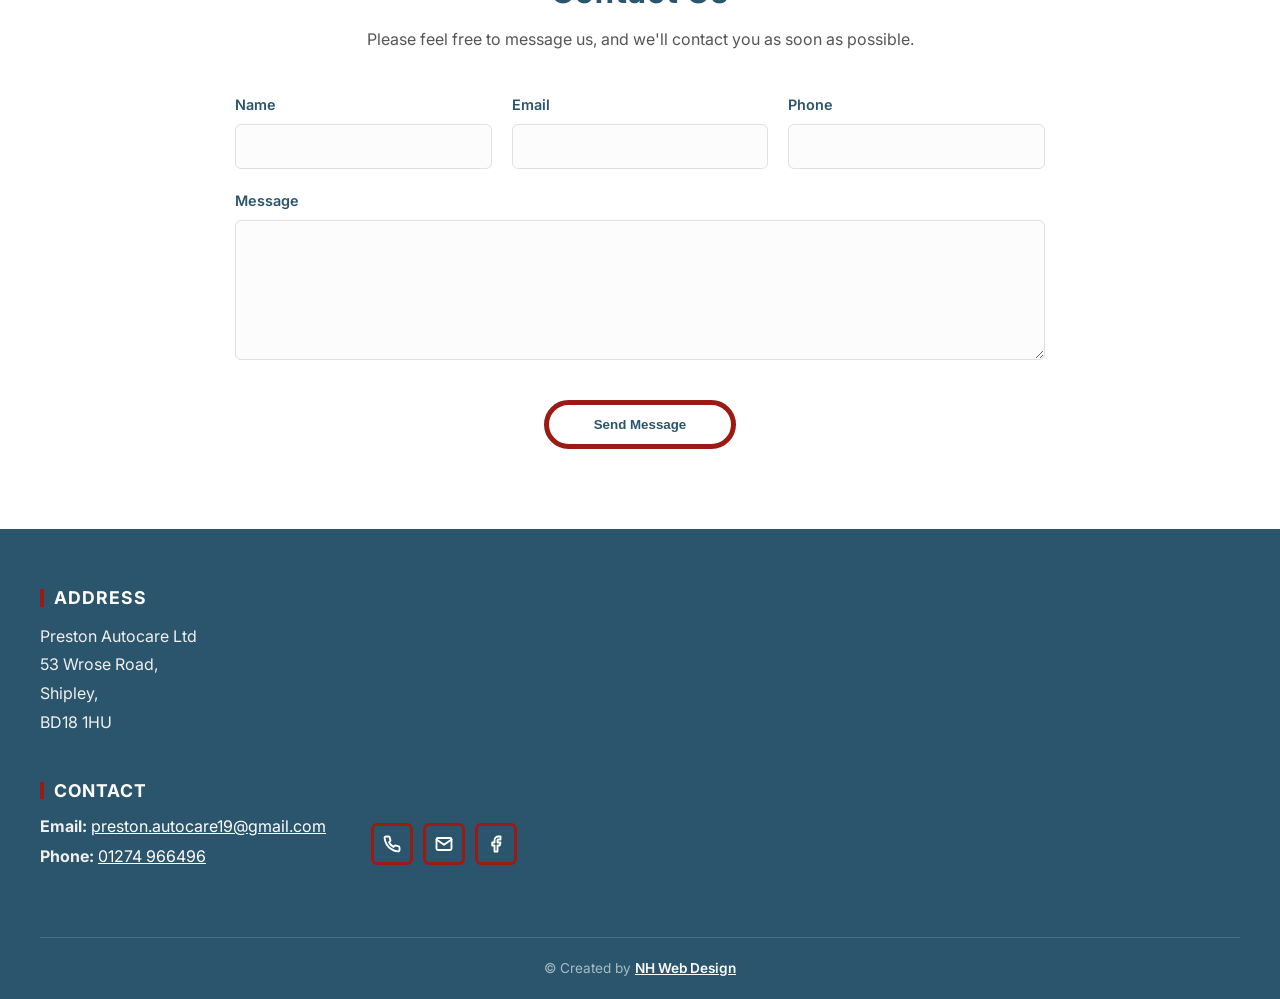
==== commit 8a740f6d: "Update index.html" ====
--- a/index.html
+++ b/index.html
@@ -172,12 +172,12 @@
                 
                 <div class="block">
                     <p class="sub-headline">During an interim service, the following could be checked:</p>
-                    <p>Bodywork & Mirrors, Timing Belt Interval, ABS, Warning Lights, Seatbelts, Lights, Wipers and Washers, Fuel Cap, Aircon (Where Required), Power Steering, Aux & Fan Belts, Air Filters, Battery, Clutch, Hand Brake Operation, Gear Box Oil, Fluid Levels, Corrosion Checks, Engine Oil Replaced, Oil Filter Replaced, Steering & Suspension, Tyres, Brake Pads, Drums & Discs</p>
+                    <p>Bodywork & mirrors, timing belt interval, ABS, warning lights, seatbelts, lights, wipers and washers, fuel cap, aircon (where required), power steering, aux & fan belts, air filters, battery, clutch, hand brake operation, gear box oil, fluid levels, corrosion checks, engine oil replaced, oil filter replaced, steering & suspension, tyres, brake pads, drums & discs</p>
                 </div>
 
                 <div class="block">
                     <p class="sub-headline">A full service could also include:</p>
-                    <p>Door Hinges catches and locks, Coolant System, Cooling Fan, Throttle Operation, Air Filters Replaced, Condition of Distributor Cap, Checks for Engine Mounts Wear, and various other visual checks.</p>
+                    <p>Door hinges catches and locks, coolant System, cooling fan, throttle operation, air filters replaced, condition of distributor cap, checks for engine mounts wear, and various other visual checks.</p>
                 </div>
 
                 <div class="block">
--- a/css/style.css
+++ b/css/style.css
@@ -1,6 +1,6 @@
 /* --- Global Resets & Variables --- */
 :root {
-    --primary-color: #2A556C; /* Replaced orange with custom tone */
+    --primary-color: #2A556C;
     --text-dark: #2A556C;
     --text-muted: #555555;
     --bg-light: #f9f9f9;
@@ -51,12 +51,12 @@
     justify-content: center;
     width: 44px;
     height: 44px;
-    background-color: #ffffff;     /* 👈 CHANGED: White background */
-    border: 3px solid #9C1A14;     /* 👈 CHANGED: 3px brand red border */
-    color: var(--primary-color);   /* 👈 CHANGED: Brand blue icon color */
-    border-radius: 6px;            /* Soft corner accent matching form elements */
+    background-color: #ffffff;
+    border: 3px solid #9C1A14;
+    color: var(--primary-color);
+    border-radius: 6px;
     text-decoration: none;
-    box-sizing: border-box;        /* Ensures border doesn't alter the 44px sizing */
+    box-sizing: border-box;
     transition: transform 0.2s ease, background-color 0.2s ease, color 0.2s ease, border-color 0.2s ease;
 }
 
@@ -67,9 +67,9 @@
 
 /* Smooth hover interaction */
 .contact-box:hover {
-    background-color: #9C1A14;     /* Fills box with red */
+    background-color: #9C1A14;
     border-color: #9C1A14;
-    color: #ffffff;                /* Flips icon color to white */
+    color: #ffffff;
     transform: scale(1.05);
 }
 
@@ -92,7 +92,7 @@
 }
 
 .logo img {
-    height: 165px;            /* Scaled 3x larger from the original 55px */
+    height: 165px;
     width: auto;
     display: block;
     margin: 0 auto;           
@@ -182,7 +182,7 @@
     letter-spacing: 0.5px;
     display: inline-flex;
     align-items: center;
-    justify-content: center;         /* 👈 CHANGED: Keeps text perfectly centered now that icon is gone */
+    justify-content: center;
     transition: all 0.3s ease;       
 }
 
@@ -193,7 +193,7 @@
 }
 
 .phone-icon-red {
-    display: none;                   /* 👈 CHANGED: Removes the phone icon from view entirely */
+    display: none;
 }
 
 /* --- Info & Opening Hours Section --- */
@@ -306,7 +306,7 @@
     align-items: center;
 }
 
-/* --- Gallery & Values Section --- */
+/* --- Values Section --- */
 .gallery-text-section {
     padding: 80px 20px;
     background-color: #ffffff; 
@@ -353,7 +353,7 @@
 
 .servicing-section h2 {
     font-size: 2rem;
-    font-weight: 700;
+    font-weight: 600;
     margin-bottom: 5px;
     color: var(--text-dark);
 }
@@ -650,7 +650,7 @@
 .footer-contact-container {
     display: flex;
     align-items: center;
-    gap: 20px;
+    gap: 45px;
     margin-top: 10px;
 }
 
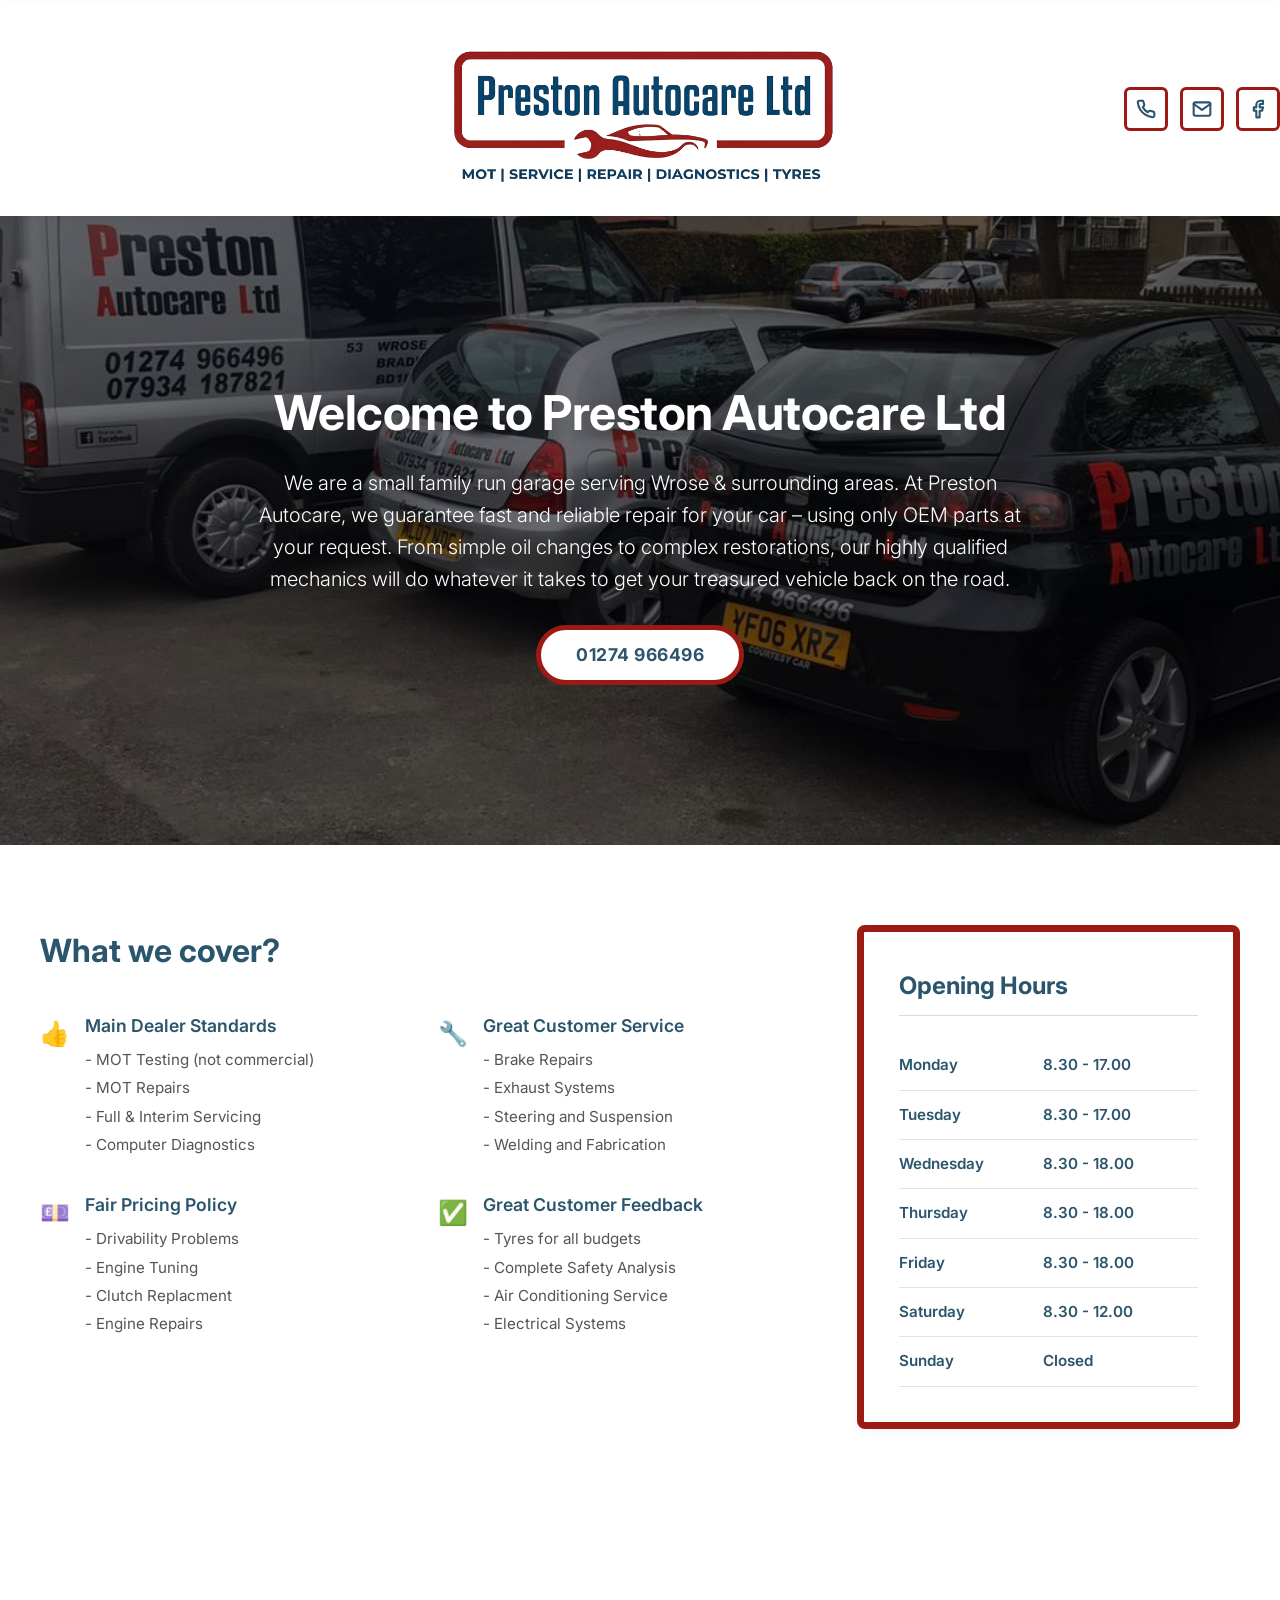
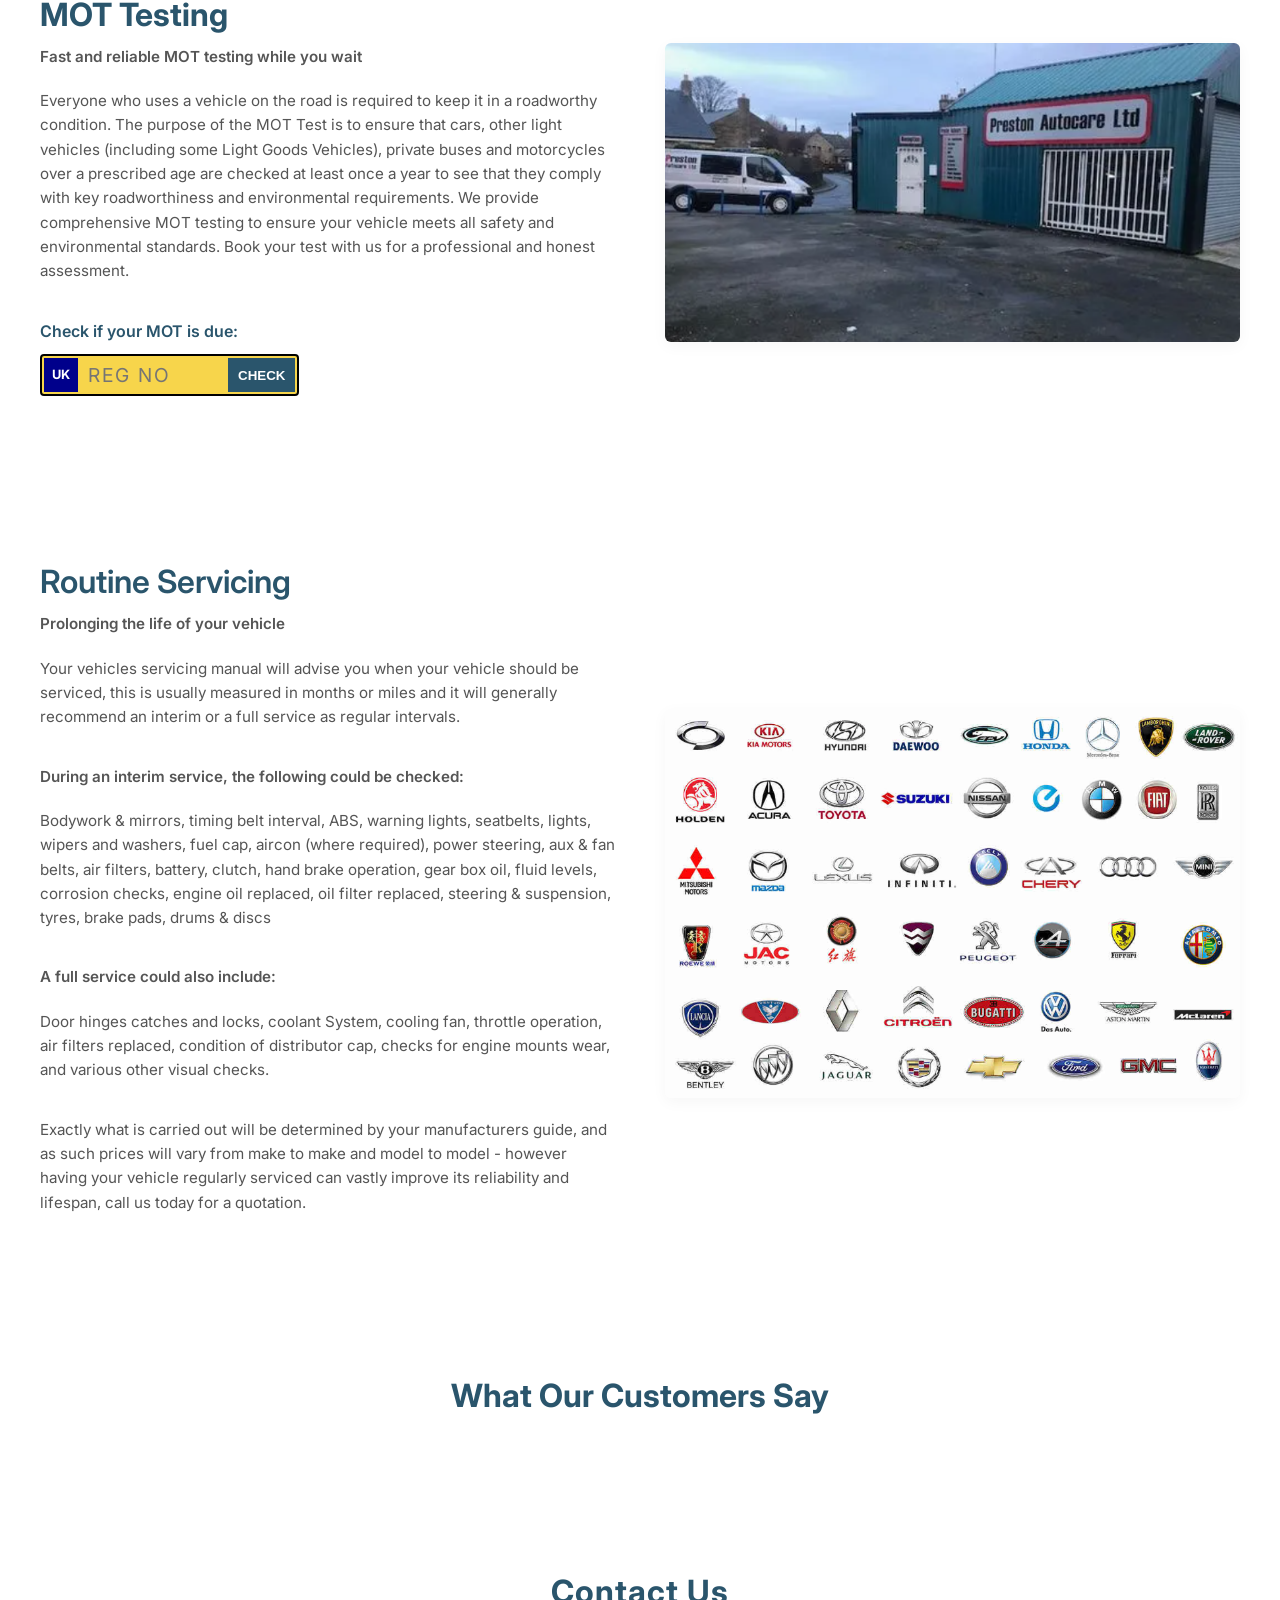
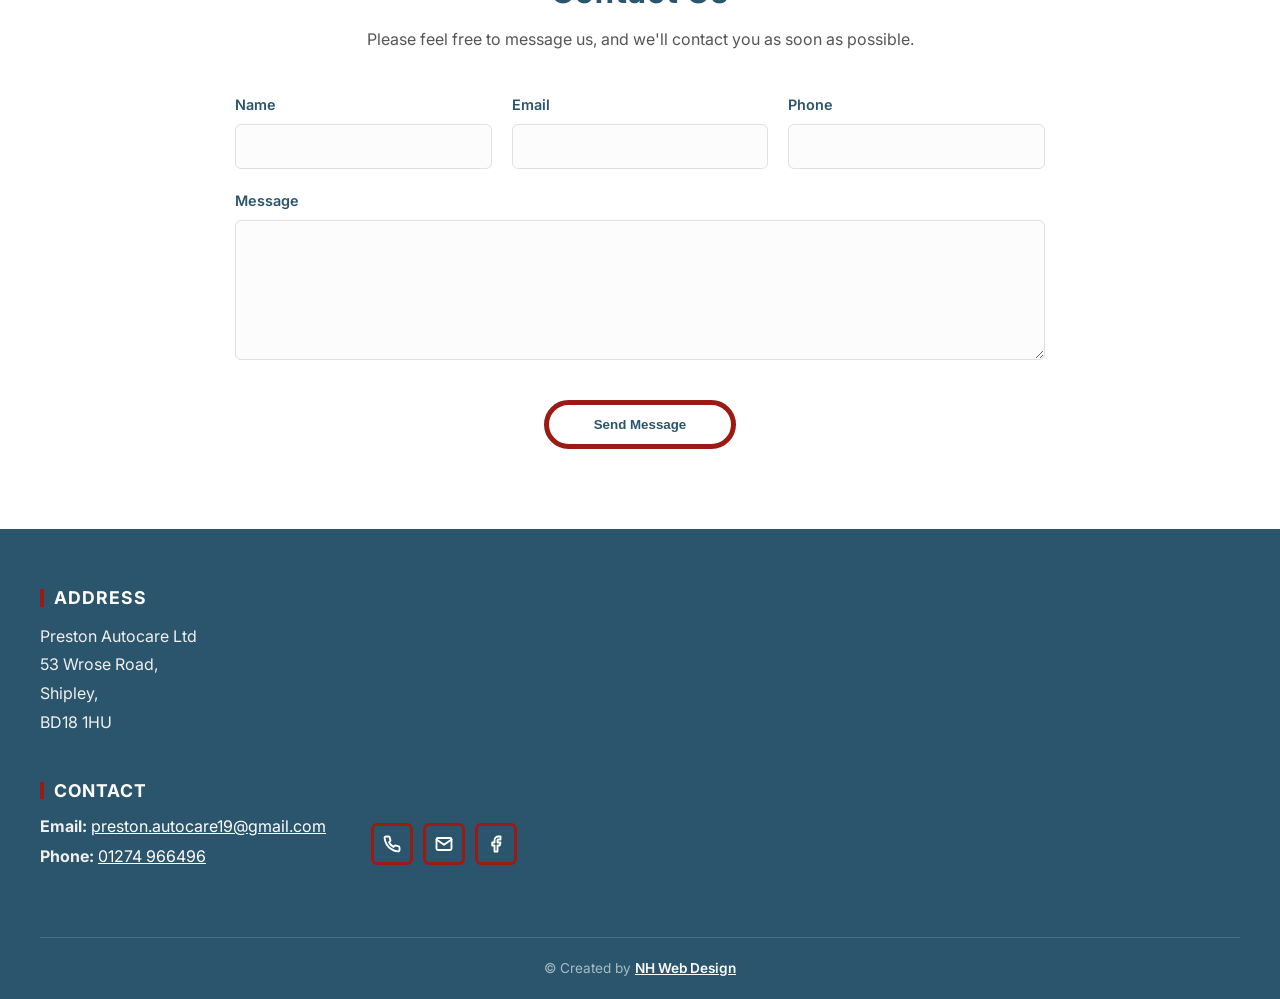
==== commit a8ef0afa: "Update index.html" ====
--- a/index.html
+++ b/index.html
@@ -62,7 +62,7 @@
     <section class="info-section">
         <div class="info-container">
             <div class="services-overview">
-                <h2> We cover a range of vehicle repairs including..</h2>
+                <h2>What we cover?</h2>
                 <br>
                 <div class="services-grid">
                     <div class="service-item">
